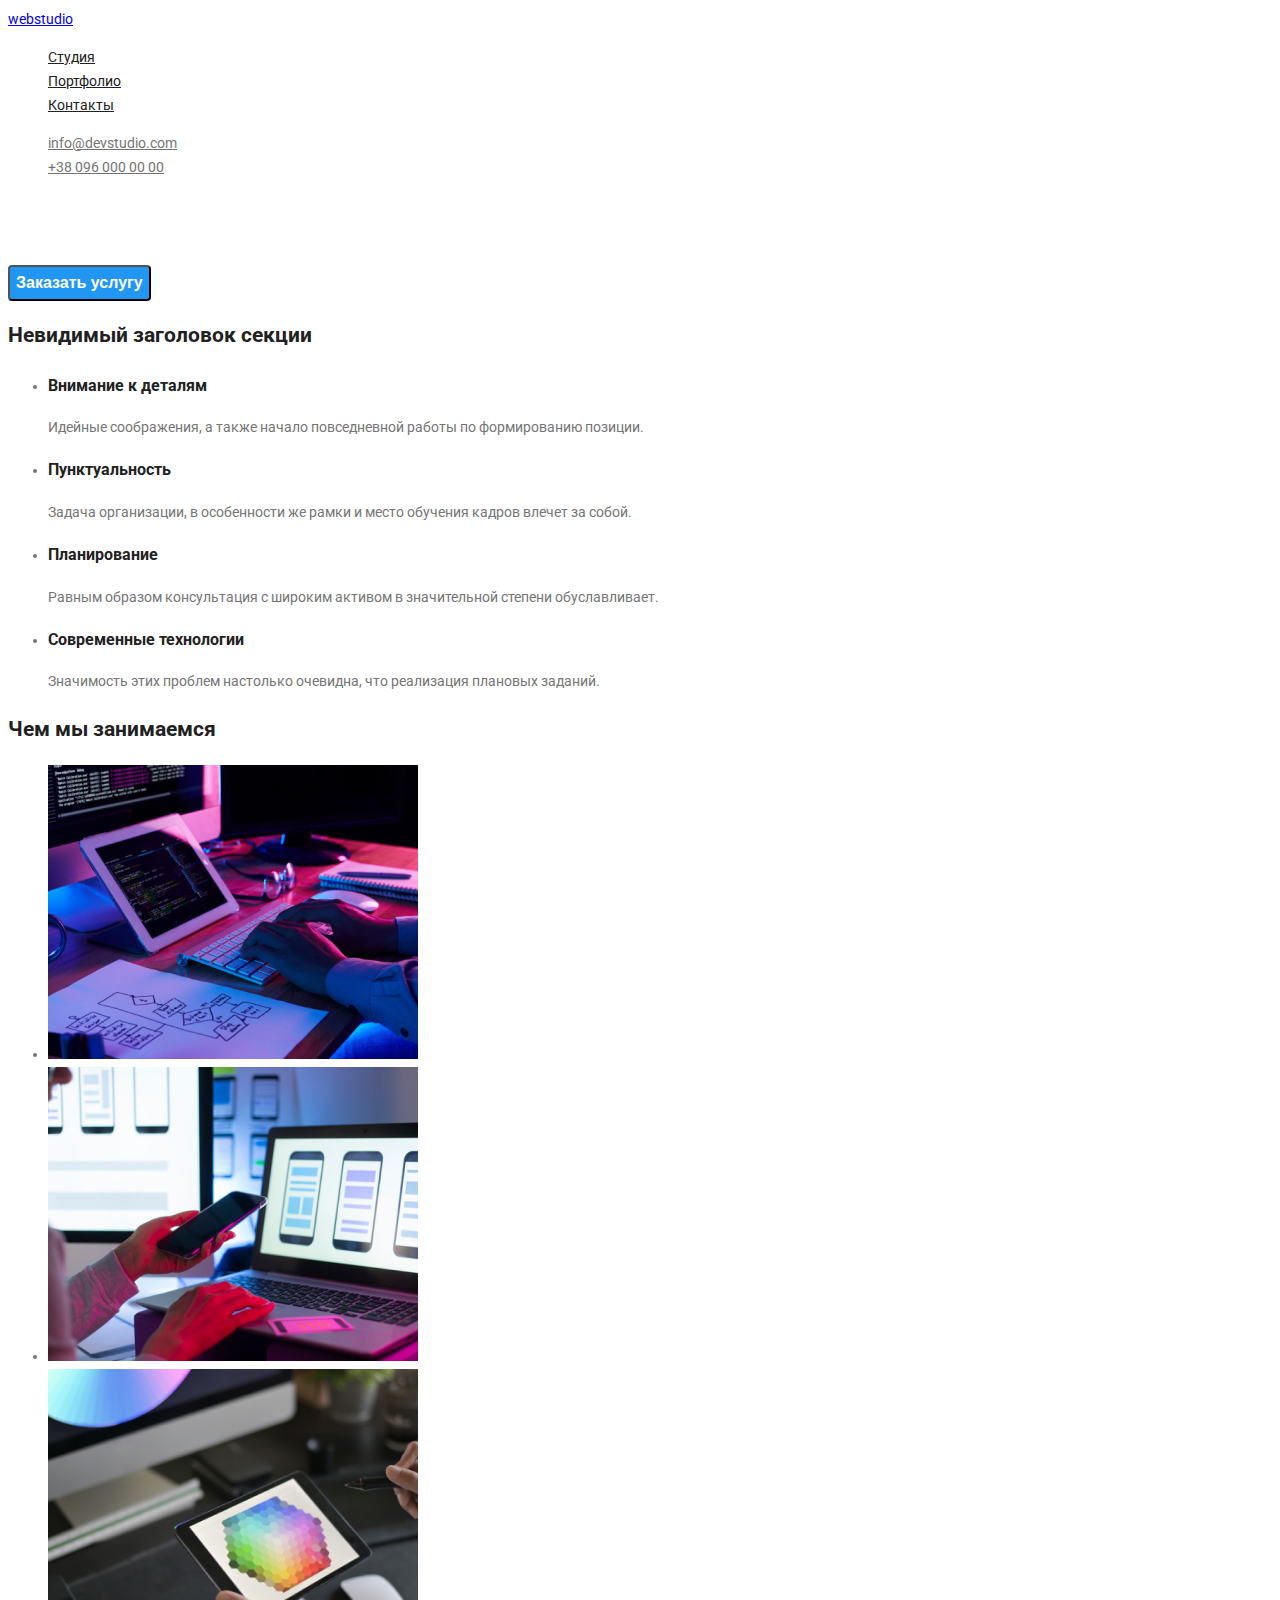
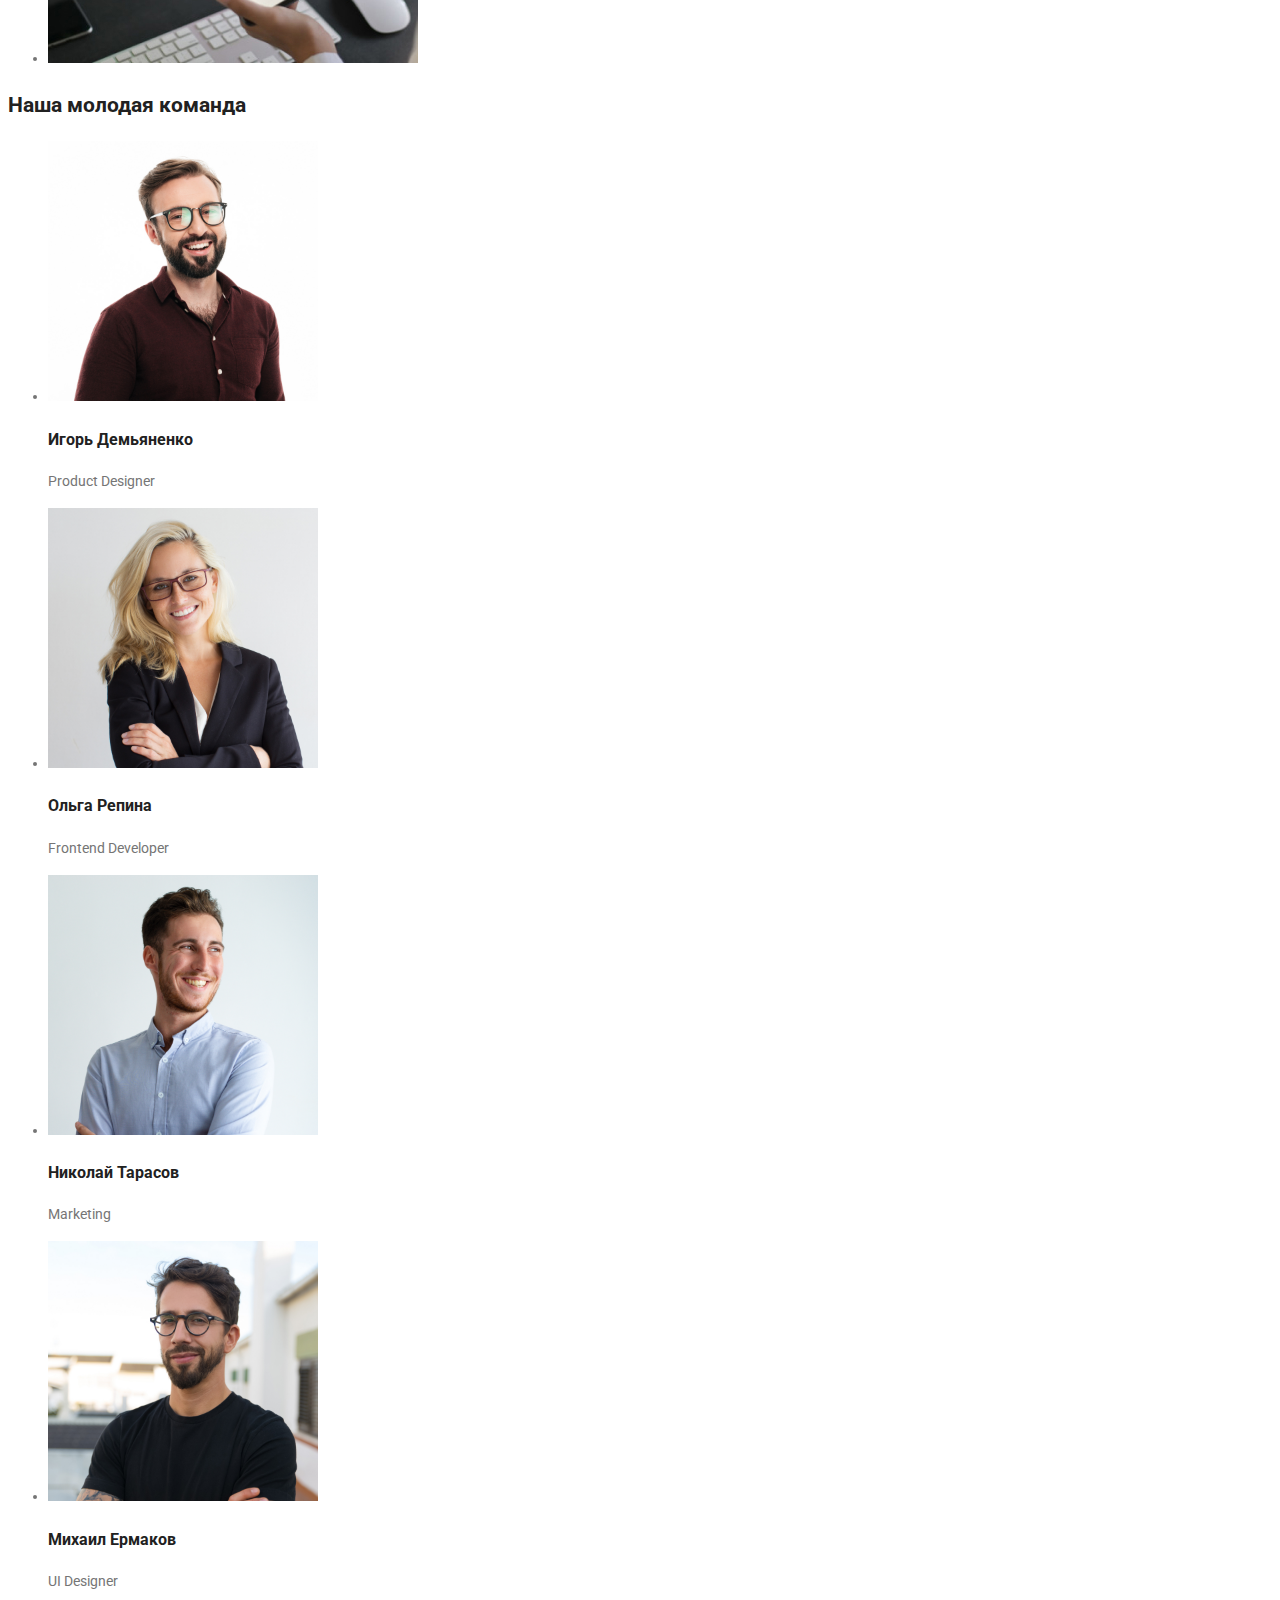
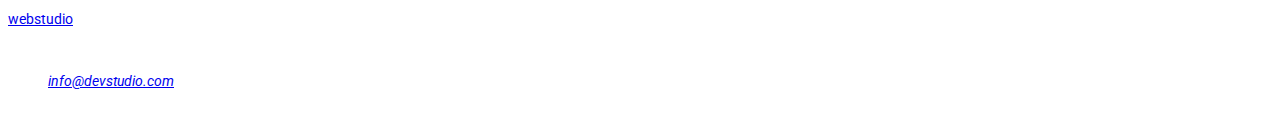
==== index.html @ 46a87d1d "0.8.7" ====
<!DOCTYPE html>
<html lang="ru">
  <head>
    <meta charset="UTF-8" />
    <meta http-equiv="X-UA-Compatible" content="IE=edge" />
    <meta name="viewport" content="width=device-width, initial-scale=1.0" />
    <link rel="preconnect" href="https://fonts.googleapis.com" />
    <link rel="preconnect" href="https://fonts.gstatic.com" crossorigin />
    <link
      href="https://fonts.googleapis.com/css2?family=Raleway:wght@700&family=Roboto:wght@400;500;700;900&display=swap"
      rel="stylesheet"
    />
    <link rel="stylesheet" href="./style.css" />
    <title>Студия</title>
  </head>
  <body>
    <header>
      <nav>
        <!--логотип фирмы-->
        <a href="./index.html">webstudio</a>
        <!--страницы в шапке-->
        <ul class="site-nav list">
          <li><a href="#">Студия</a></li>
          <li><a href="./portfolio.html">Портфолио</a></li>
          <li><a href="#">Контакты</a></li>
        </ul>
      </nav>
      <!--контакты в шапке-->
      <ul class="contacts list">
        <li><a href="mailto:info@devstudio.com">info@devstudio.com</a></li>
        <li><a href="tel:+380961111111">+38 096 000 00 00</a></li>
      </ul>
    </header>
    <main>
      <!--контейнер для основного содержимого-->

      <!--секция "герой"-->
      <section class="hero">
        <h1>Эффективные решения для вашего бизнеса</h1>
        <button type="button" class="hero-btn">Заказать услугу</button>
      </section>
      <!--секция особенности-->

      <section>
        <h2>Невидимый заголовок секции</h2>
        <ul>
          <li>
            <h3>Внимание к деталям</h3>
            <p>Идейные соображения, а также начало повседневной работы по формированию позиции.</p>
          </li>
          <li>
            <h3>Пунктуальность</h3>
            <p>
              Задача организации, в особенности же рамки и место обучения кадров влечет за собой.
            </p>
          </li>
          <li>
            <h3>Планирование</h3>
            <p>
              Равным образом консультация с широким активом в значительной степени обуславливает.
            </p>
          </li>
          <li>
            <h3>Современные технологии</h3>
            <p>Значимость этих проблем настолько очевидна, что реализация плановых заданий.</p>
          </li>
        </ul>
      </section>
      <!--секция чем занимаемся-->
      <section>
        <h2>Чем мы занимаемся</h2>
        <ul>
          <li>
            <img src="images/what_are_we_doing_1.jpg" alt="Чем мы тут занимаемся" width="370" />
          </li>
          <li>
            <img src="images/what_are_we_doing_2.jpg" alt="Чем мы тут занимаемся" width="370" />
          </li>
          <li>
            <img src="images/what_are_we_doing_3.jpg" alt="Чем мы тут занимаемся" width="370" />
          </li>
        </ul>
      </section>
      <!--секция наша команда-->
      <section>
        <h2>Наша молодая команда</h2>
        <ul>
          <li>
            <img src="images/team_member_1.jpg" alt="team_member_1" width="270" />
            <h3>Игорь Демьяненко</h3>
            <p>Product Designer</p>
          </li>
          <li>
            <img src="images/team_member_2.jpg" alt="team_member_2" width="270" />
            <h3>Ольга Репина</h3>
            <p>Frontend Developer</p>
          </li>
          <li>
            <img src="images/team_member_3.jpg" alt="team_member_3" width="270" />
            <h3>Николай Тарасов</h3>
            <p>Marketing</p>
          </li>
          <li>
            <img src="images/team_member_4.jpg" alt="team_member_4" width="270" />
            <h3>Михаил Ермаков</h3>
            <p>UI Designer</p>
          </li>
        </ul>
      </section>
    </main>
    <footer>
      <a href="#">webstudio</a>
      <address>
        <ul class="list">
          <li class="footer-adress">г. Киев, пр-т Леси Украинки, 26</li>
          <li><a href="mailto:info@devstudio.com">info@devstudio.com</a></li>
          <li><a href="tel:+380960000000" class="footer-link">+38 096 000 00 00</a></li>
        </ul>
      </address>
    </footer>
  </body>
</html>
---- style.css ----
/* Палитра
#2196F3 синий в лого
#000000 черный в лого
#2F303A чёрный в герое
#FFFFFF белый фон основной
#FFFFFF99 белый прозрачность 60%
#212121 цвет заголовков черный
#757575 серый основной цвет текста
#F5F4FA серый на кнопках
#E5E5E5 фон

*/
/* CSS rules to specify families

font-family: 'Raleway', sans-serif;
font-family: 'Roboto', sans-serif;

 */
/* CSS переменные */
:root {
  --background-primary: #ffffff;
  --background-white-80: #ffffff99;
  --background-secondary: #e5e5e5;
  --background-hero: 2f303a;
  --accent: #2196f3;
  --primary-text-color: #757575;
  --secondary-text-color: #212121;
  --logo: #000000;
  --button-color: #f5f4fa;
}
body {
  background-color: var(--background-primary);
  color: var(--primary-text-color);
  font-family: 'Roboto', sans-serif;
  font-size: 14px;
  font-weight: 400;
  line-height: 1.71;
  letter-spacing: 3%;
}

/* "утилита" для сброса маркеров со списков */
.list {
  list-style: none;
}
/* Заголовки */
h1,
h2,
h3,
h4,
h5 {
  color: var(--secondary-text-color);
}
/* панель навигации */
.site-nav a {
  color: var(--secondary-text-color);
  font-style: Medium;
  font-size: 14px;
  line-height: 1.14;
}
.site-nav a:hover,
.site-nav a:focus,
.contacts a:hover,
.contacts a:focus {
  color: var(--accent);
}

/* контакты */
.contacts {
  letter-spacing: 2%;
}
.contacts a {
  color: var(--primary-text-color);
}

/* Секция герой */
.hero {
}

.hero h1 {
  background-color: var(--background-hero);
  color: var(--background-primary);
}
.hero-btn {
  background-color: var(--accent);
  color: var(--background-primary);
  font-size: 16px;
  line-height: 1.875;
  font-weight: 700;
  letter-spacing: 6%;
  width: 200;
  height: 50;
  border-radius: 4px;
}
/* кнопки-фильтры в портфолио */
.portfolio-btn {
  width: 130px;
  height: 38px;
  border-radius: 4px;
  background-color: var(--button-color);
  color: var(--secondary-text-color);
  font-weight: 500;
  font-size: 16px;
  line-height: 2.25;
}
.portfolio-btn:hover,
.portfolio-btn:focus {
  background-color: var(--accent);
  color: var(--background-primary);
}
/* адрес футере */
.footer-adress {
  color: var(--background-primary);
}
.footer-link {
  color: var(--background-white-80);
}
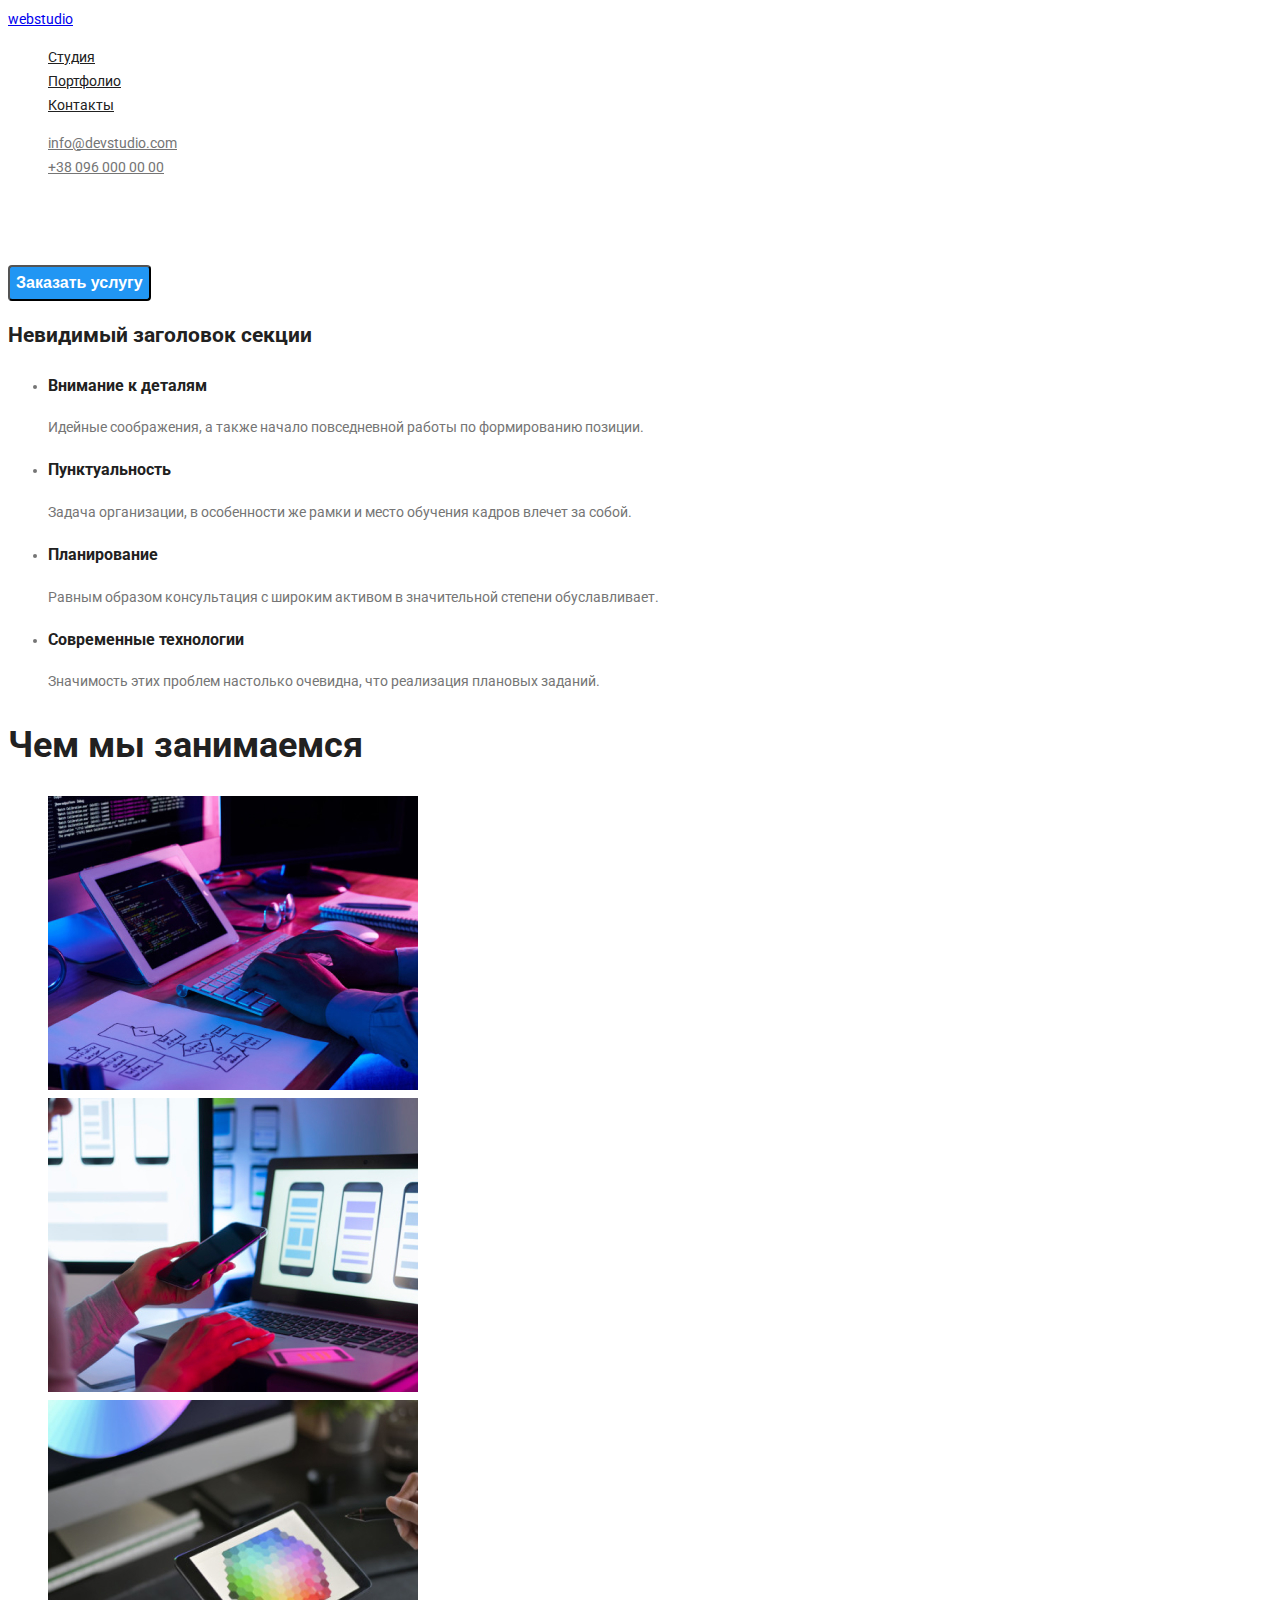
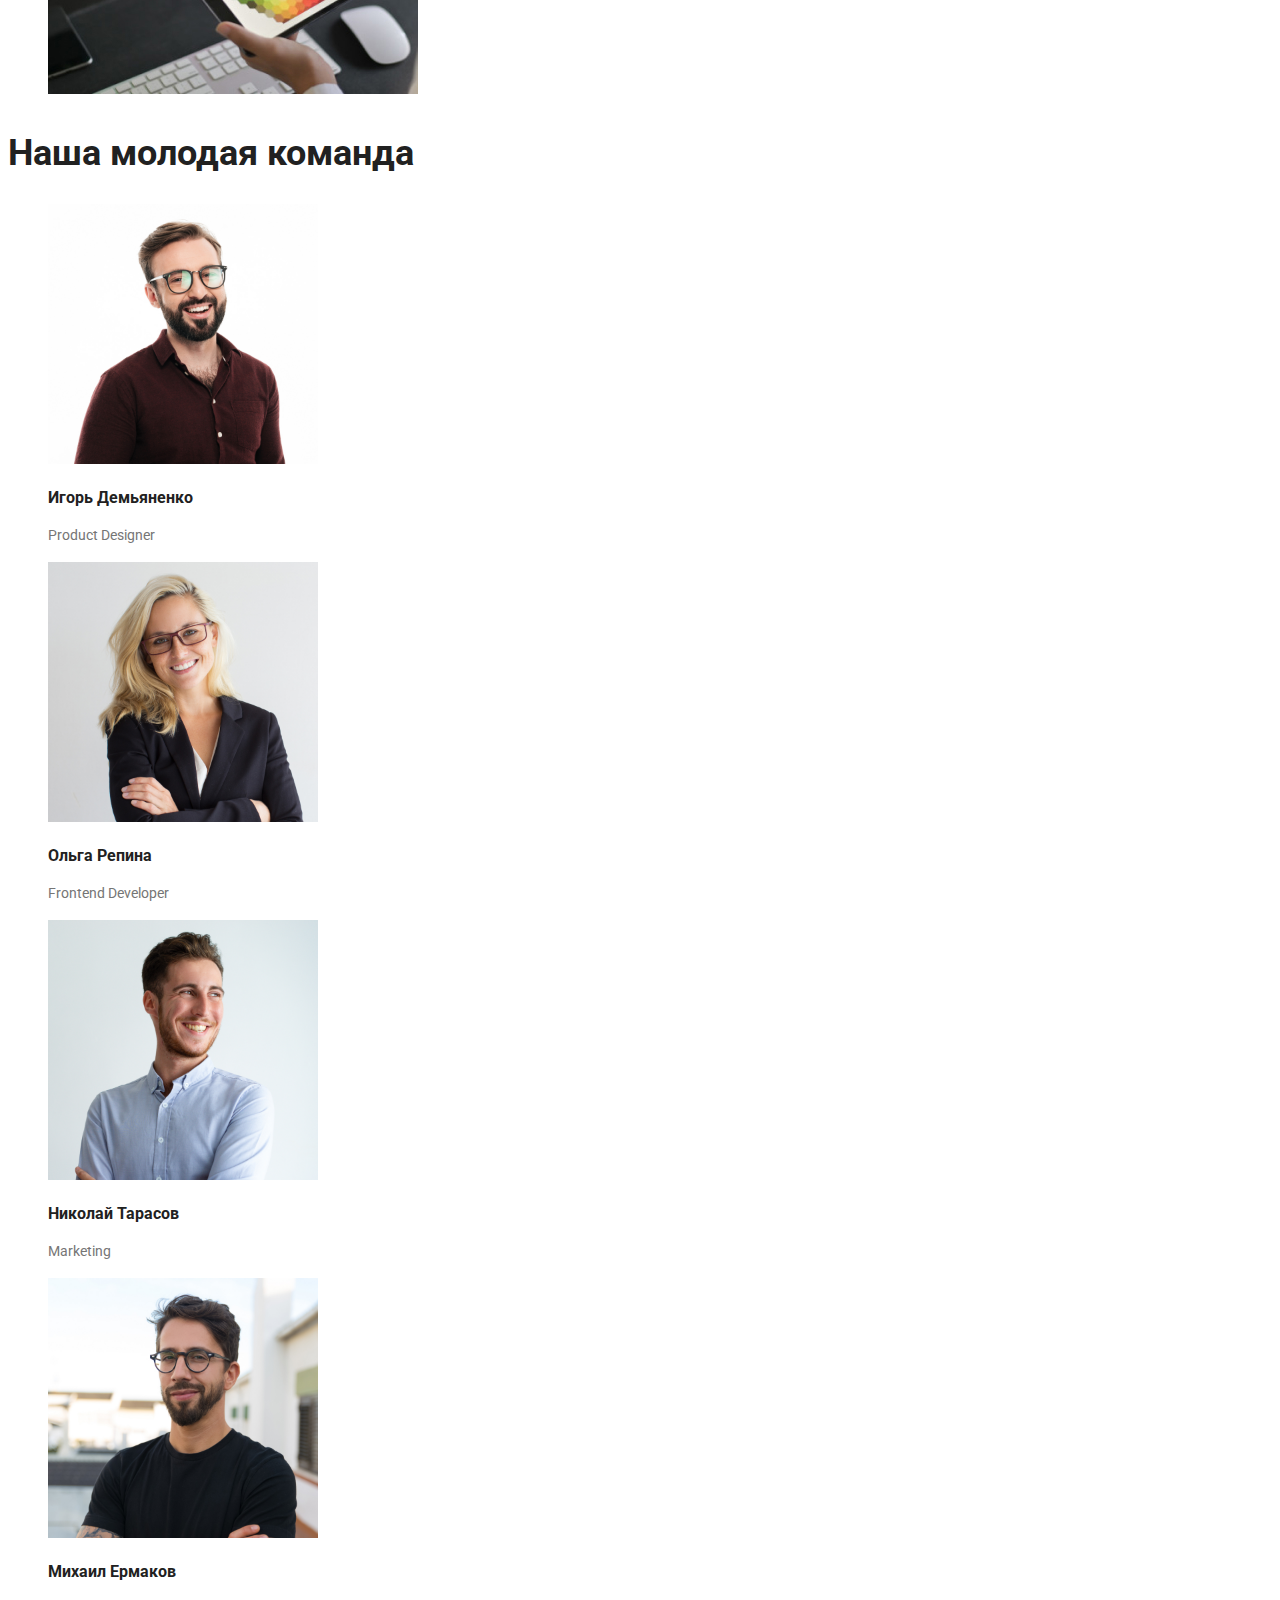
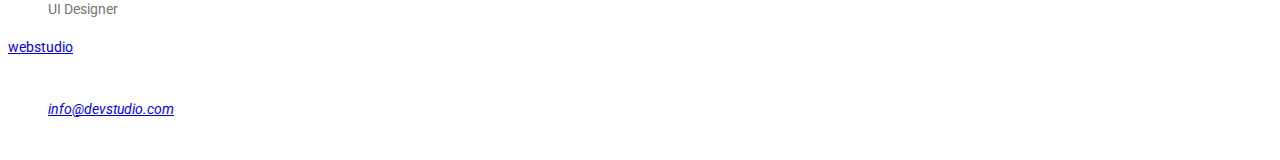
==== commit 0feae86a: "0.8.8" ====
--- a/index.html
+++ b/index.html
@@ -68,8 +68,8 @@
       </section>
       <!--секция чем занимаемся-->
       <section>
-        <h2>Чем мы занимаемся</h2>
-        <ul>
+        <h2 class="section-title">Чем мы занимаемся</h2>
+        <ul class="list">
           <li>
             <img src="images/what_are_we_doing_1.jpg" alt="Чем мы тут занимаемся" width="370" />
           </li>
@@ -83,26 +83,26 @@
       </section>
       <!--секция наша команда-->
       <section>
-        <h2>Наша молодая команда</h2>
-        <ul>
+        <h2 class="section-title">Наша молодая команда</h2>
+        <ul class="list">
           <li>
             <img src="images/team_member_1.jpg" alt="team_member_1" width="270" />
-            <h3>Игорь Демьяненко</h3>
+            <h3 class="team-item-title">Игорь Демьяненко</h3>
             <p>Product Designer</p>
           </li>
           <li>
             <img src="images/team_member_2.jpg" alt="team_member_2" width="270" />
-            <h3>Ольга Репина</h3>
+            <h3 class="team-item-title">Ольга Репина</h3>
             <p>Frontend Developer</p>
           </li>
           <li>
             <img src="images/team_member_3.jpg" alt="team_member_3" width="270" />
-            <h3>Николай Тарасов</h3>
+            <h3 class="team-item-title">Николай Тарасов</h3>
             <p>Marketing</p>
           </li>
           <li>
             <img src="images/team_member_4.jpg" alt="team_member_4" width="270" />
-            <h3>Михаил Ермаков</h3>
+            <h3 class="team-item-title">Михаил Ермаков</h3>
             <p>UI Designer</p>
           </li>
         </ul>
--- a/style.css
+++ b/style.css
@@ -74,6 +74,7 @@
 
 /* Секция герой */
 .hero {
+  font-style: bold;
 }
 
 .hero h1 {
@@ -90,6 +91,16 @@
   width: 200;
   height: 50;
   border-radius: 4px;
+}
+/* Заголовки секций */
+.section-title {
+  color: var(--secondary-text-color);
+  font-size: 36px;
+  line-height: 1.17;
+}
+.team-item-title {
+  font-size: 16;
+  line-height: 1.1875;
 }
 /* кнопки-фильтры в портфолио */
 .portfolio-btn {
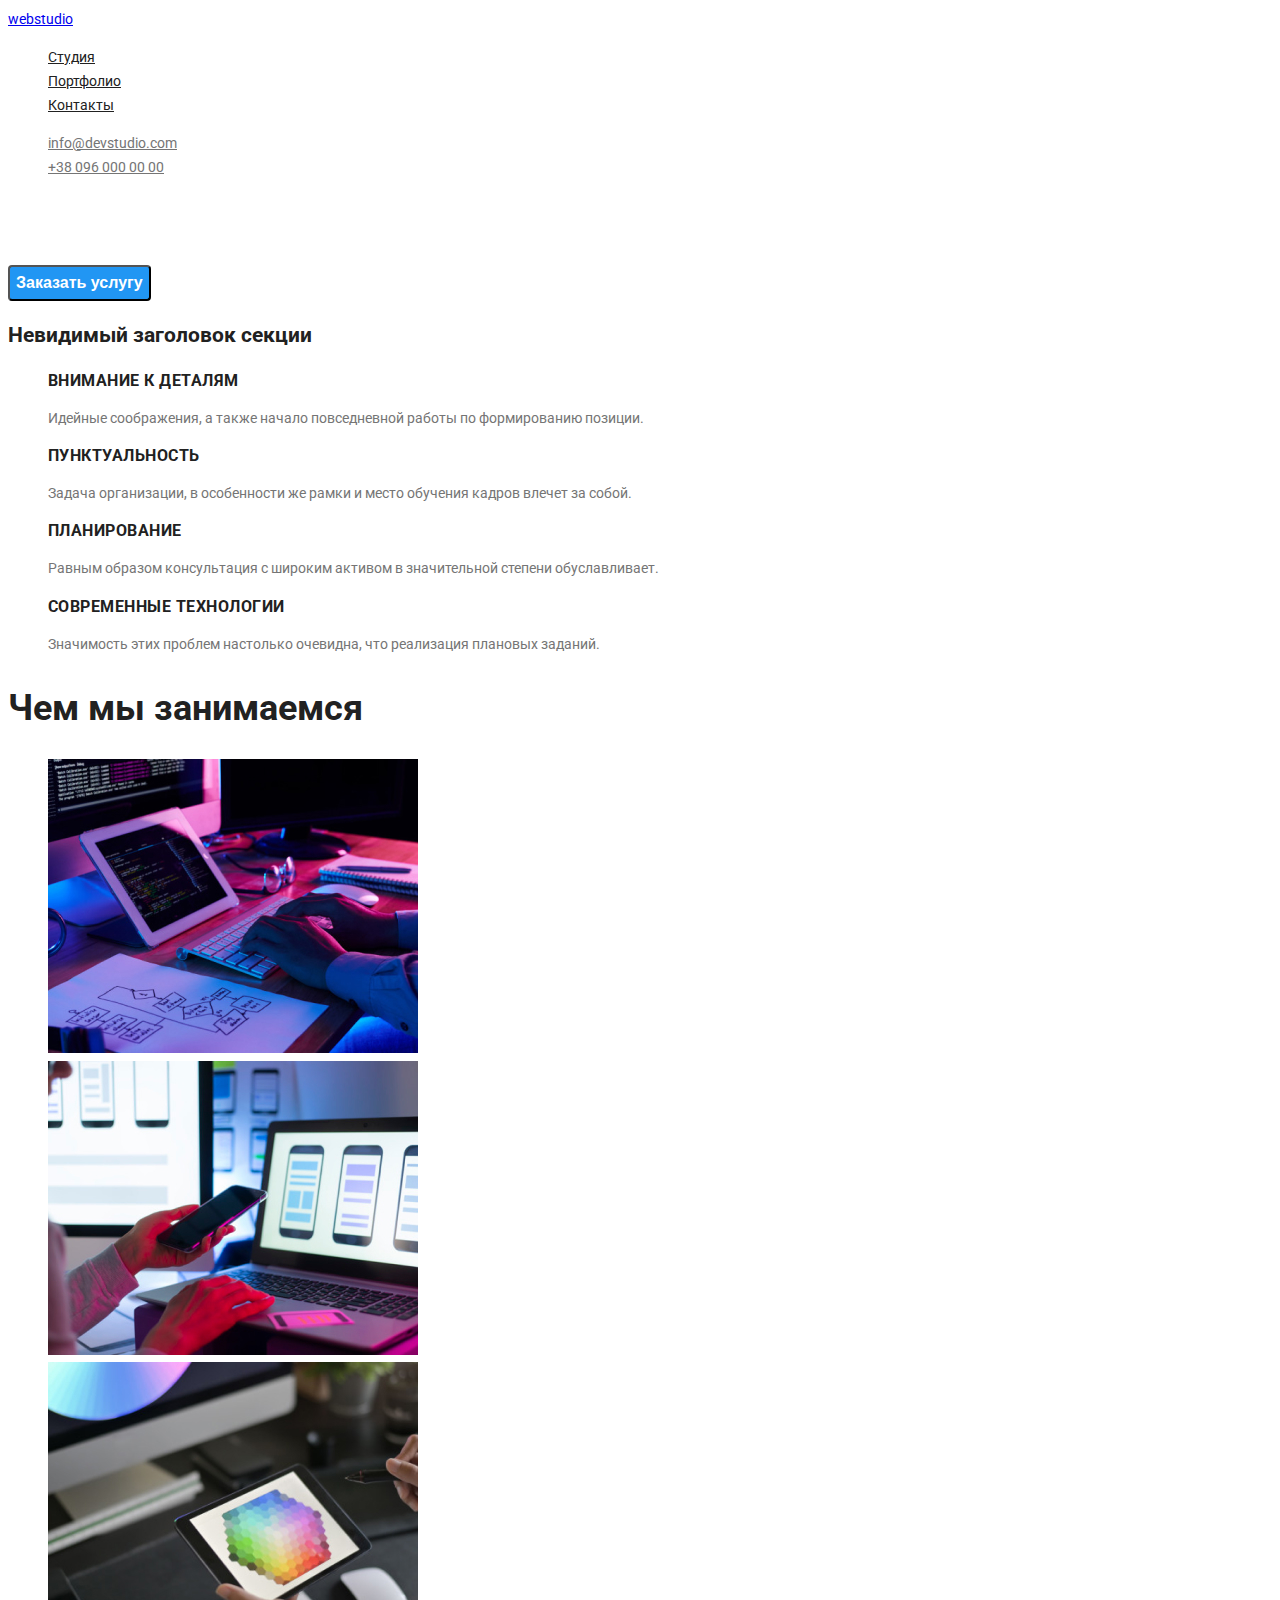
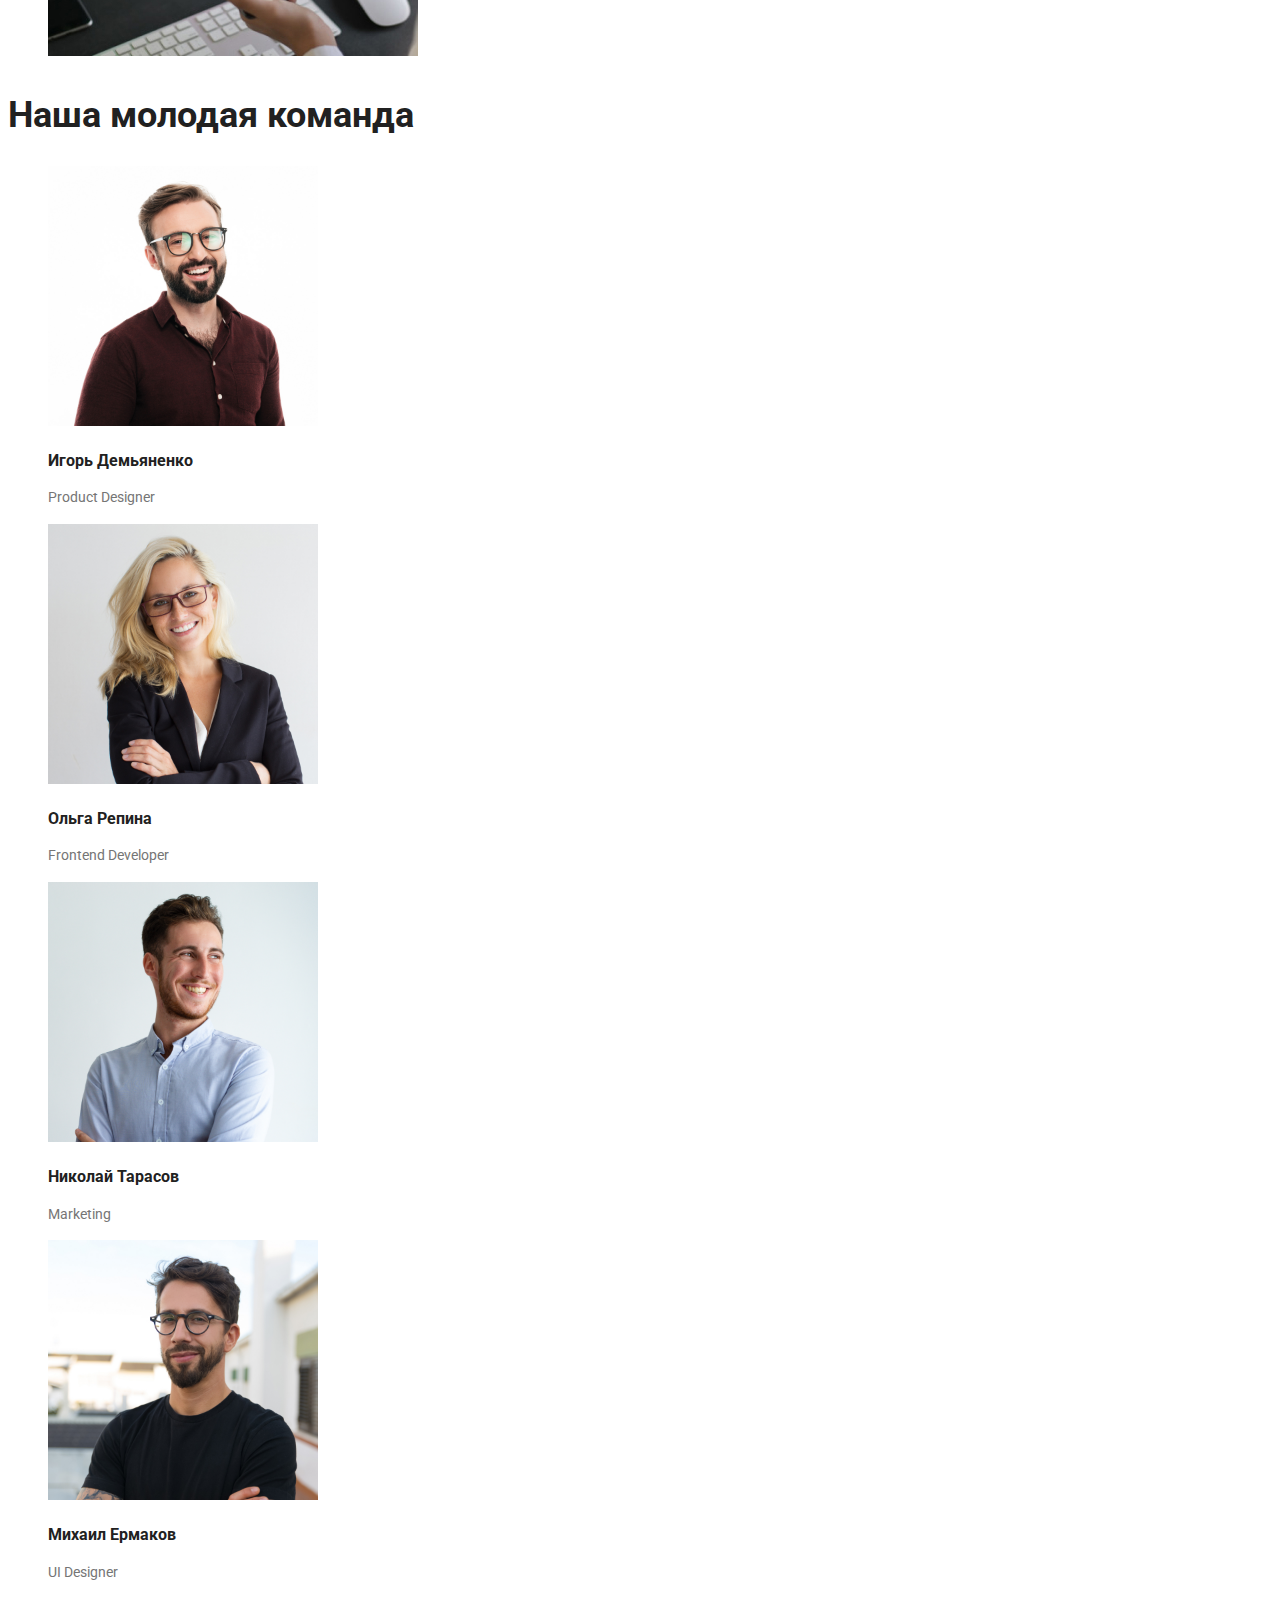
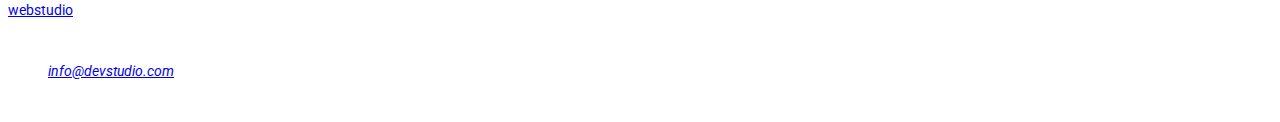
==== commit 0ee77b70: "секция feachers" ====
--- a/index.html
+++ b/index.html
@@ -41,9 +41,9 @@
       </section>
       <!--секция особенности-->
 
-      <section>
+      <section class="feachers">
         <h2>Невидимый заголовок секции</h2>
-        <ul>
+        <ul class="list">
           <li>
             <h3>Внимание к деталям</h3>
             <p>Идейные соображения, а также начало повседневной работы по формированию позиции.</p>
--- a/style.css
+++ b/style.css
@@ -102,6 +102,12 @@
   font-size: 16;
   line-height: 1.1875;
 }
+/* Особенности */
+.feachers h3 {
+  line-height: 1.14;
+  letter-spacing: 0.03em;
+  text-transform: uppercase;
+}
 /* кнопки-фильтры в портфолио */
 .portfolio-btn {
   width: 130px;
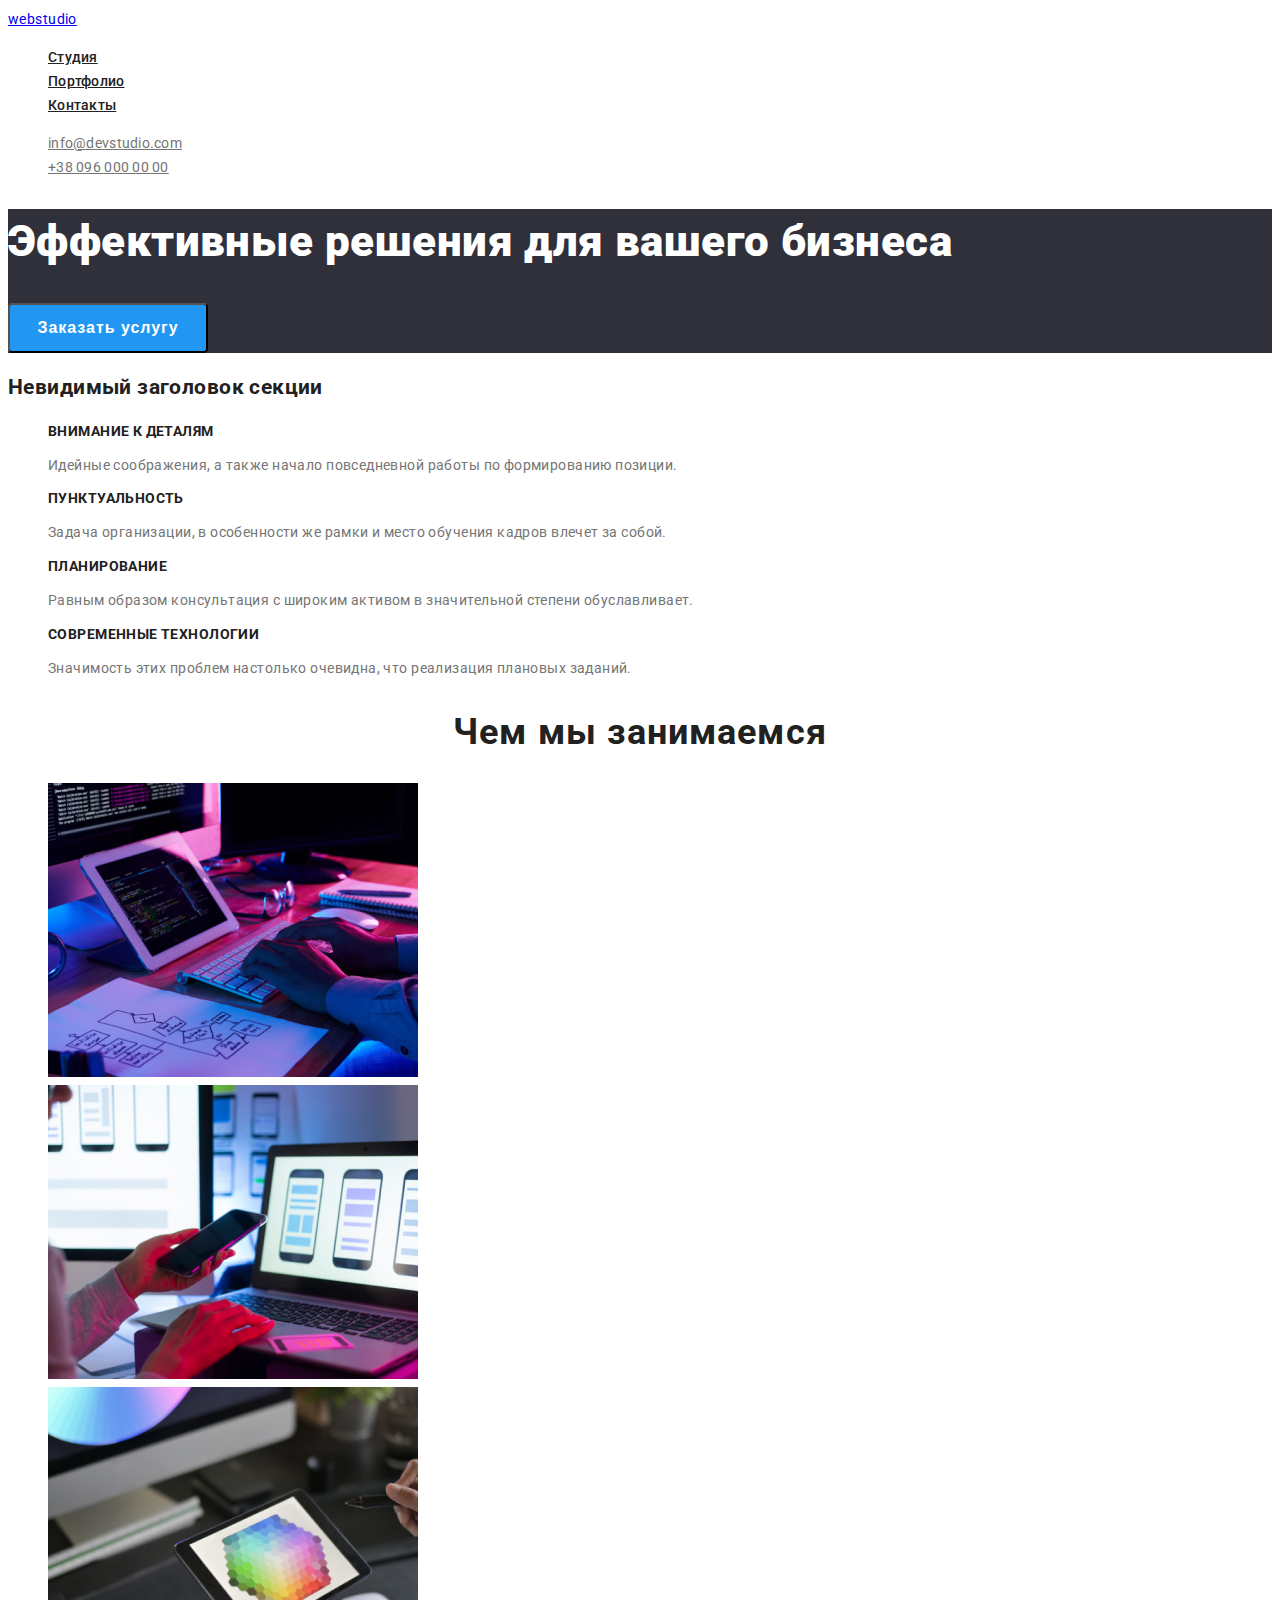
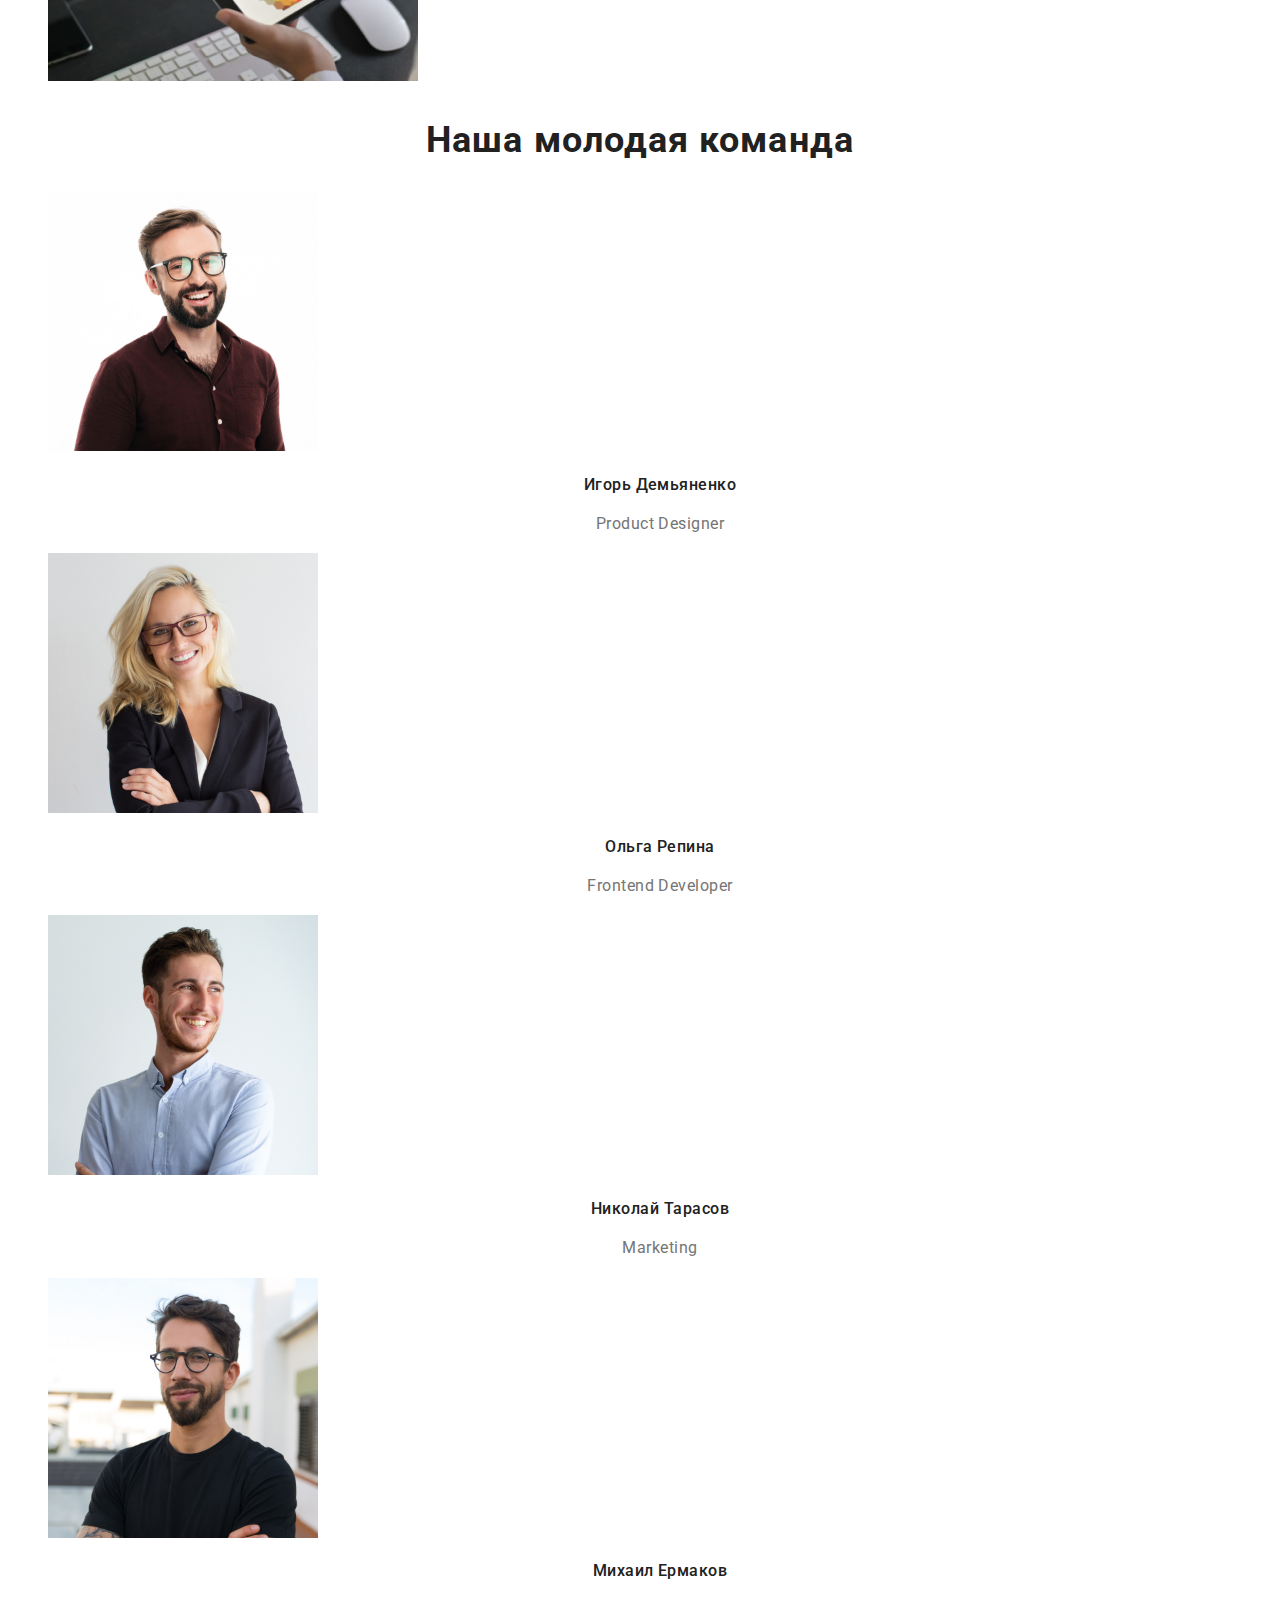
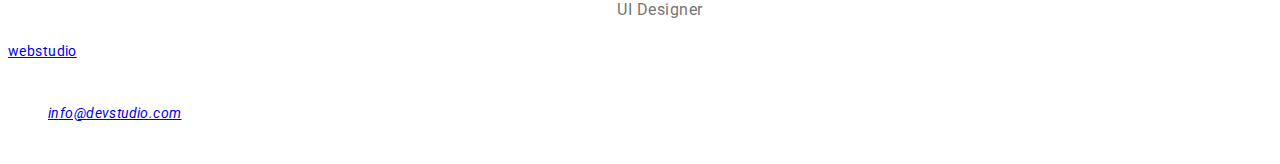
==== commit db68ffeb: "0.8.9" ====
--- a/index.html
+++ b/index.html
@@ -67,8 +67,8 @@
         </ul>
       </section>
       <!--секция чем занимаемся-->
-      <section>
-        <h2 class="section-title">Чем мы занимаемся</h2>
+      <section class="what-are-we-doing">
+        <h2>Чем мы занимаемся</h2>
         <ul class="list">
           <li>
             <img src="images/what_are_we_doing_1.jpg" alt="Чем мы тут занимаемся" width="370" />
@@ -82,8 +82,8 @@
         </ul>
       </section>
       <!--секция наша команда-->
-      <section>
-        <h2 class="section-title">Наша молодая команда</h2>
+      <section class="team">
+        <h2>Наша молодая команда</h2>
         <ul class="list">
           <li>
             <img src="images/team_member_1.jpg" alt="team_member_1" width="270" />
--- a/style.css
+++ b/style.css
@@ -21,7 +21,7 @@
   --background-primary: #ffffff;
   --background-white-80: #ffffff99;
   --background-secondary: #e5e5e5;
-  --background-hero: 2f303a;
+  --background-hero: #2f303a;
   --accent: #2196f3;
   --primary-text-color: #757575;
   --secondary-text-color: #212121;
@@ -35,7 +35,7 @@
   font-size: 14px;
   font-weight: 400;
   line-height: 1.71;
-  letter-spacing: 3%;
+  letter-spacing: 0.03em;
 }
 
 /* "утилита" для сброса маркеров со списков */
@@ -53,9 +53,10 @@
 /* панель навигации */
 .site-nav a {
   color: var(--secondary-text-color);
-  font-style: Medium;
   font-size: 14px;
   line-height: 1.14;
+  font-weight: 500;
+  letter-spacing: 0.02em;
 }
 .site-nav a:hover,
 .site-nav a:focus,
@@ -66,20 +67,23 @@
 
 /* контакты */
 .contacts {
-  letter-spacing: 2%;
 }
 .contacts a {
   color: var(--primary-text-color);
+  line-height: 1.14;
+  letter-spacing: 0.02em;
 }
 
 /* Секция герой */
 .hero {
-  font-style: bold;
+  background-color: var(--background-hero);
 }
 
 .hero h1 {
-  background-color: var(--background-hero);
   color: var(--background-primary);
+  font-weight: 900;
+  font-size: 44px;
+  line-height: 1.46;
 }
 .hero-btn {
   background-color: var(--accent);
@@ -87,27 +91,42 @@
   font-size: 16px;
   line-height: 1.875;
   font-weight: 700;
-  letter-spacing: 6%;
-  width: 200;
-  height: 50;
+  letter-spacing: 0.06em;
+  min-width: 200px;
+  min-height: 50px;
   border-radius: 4px;
 }
+/* секция feachers */
+.feachers h3 {
+  font-size: 14px;
+  line-height: 1.14;
+  font-weight: bold;
+  letter-spacing: 0.03em;
+  text-transform: uppercase;
+}
 /* Заголовки секций */
-.section-title {
+.team h2,
+.what-are-we-doing h2 {
   color: var(--secondary-text-color);
   font-size: 36px;
   line-height: 1.17;
+  font-weight: bold;
+  letter-spacing: 0.03em;
+  text-align: center;
 }
 .team-item-title {
-  font-size: 16;
+  font-size: 16px;
   line-height: 1.1875;
+  font-weight: 500;
+  letter-spacing: 0.03em;
+  text-align: center;
 }
-/* Особенности */
-.feachers h3 {
-  line-height: 1.14;
+.team p {
+  font-size: 16px;
   letter-spacing: 0.03em;
-  text-transform: uppercase;
+  text-align: center;
 }
+
 /* кнопки-фильтры в портфолио */
 .portfolio-btn {
   width: 130px;
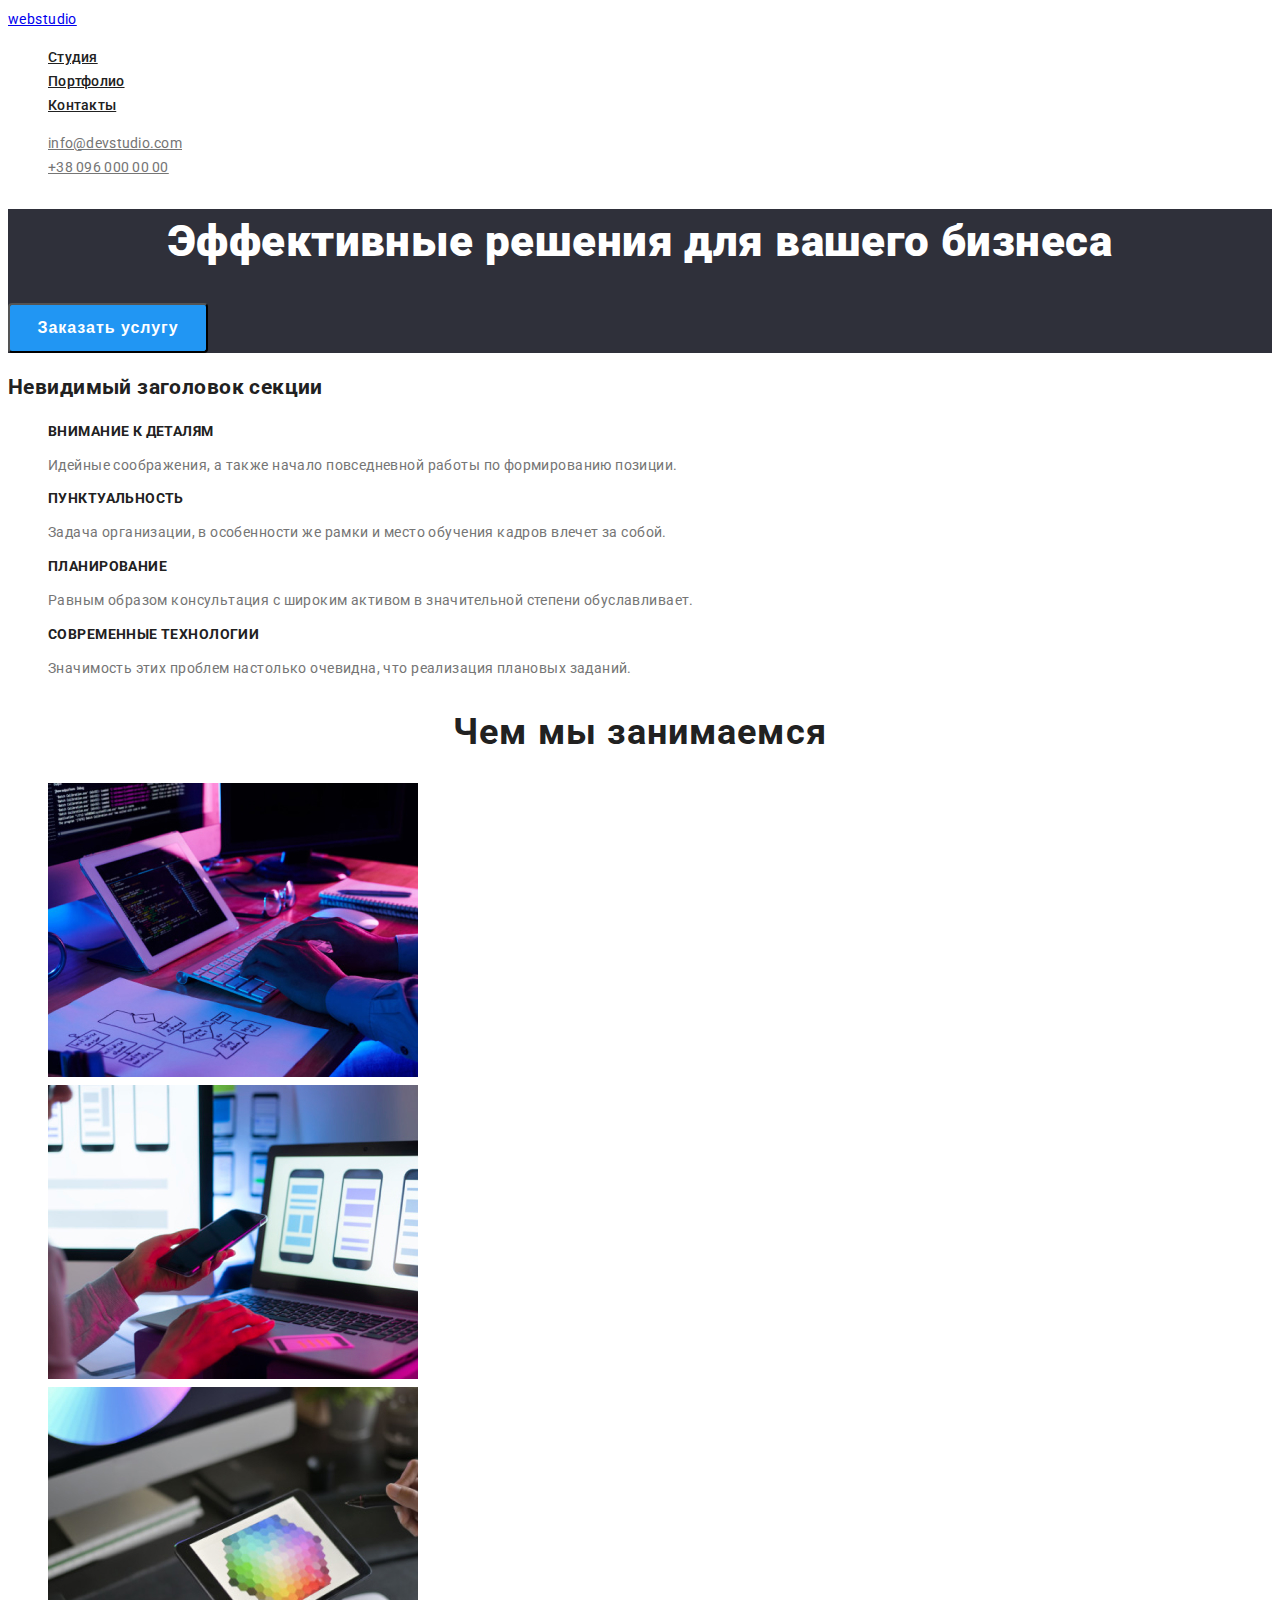
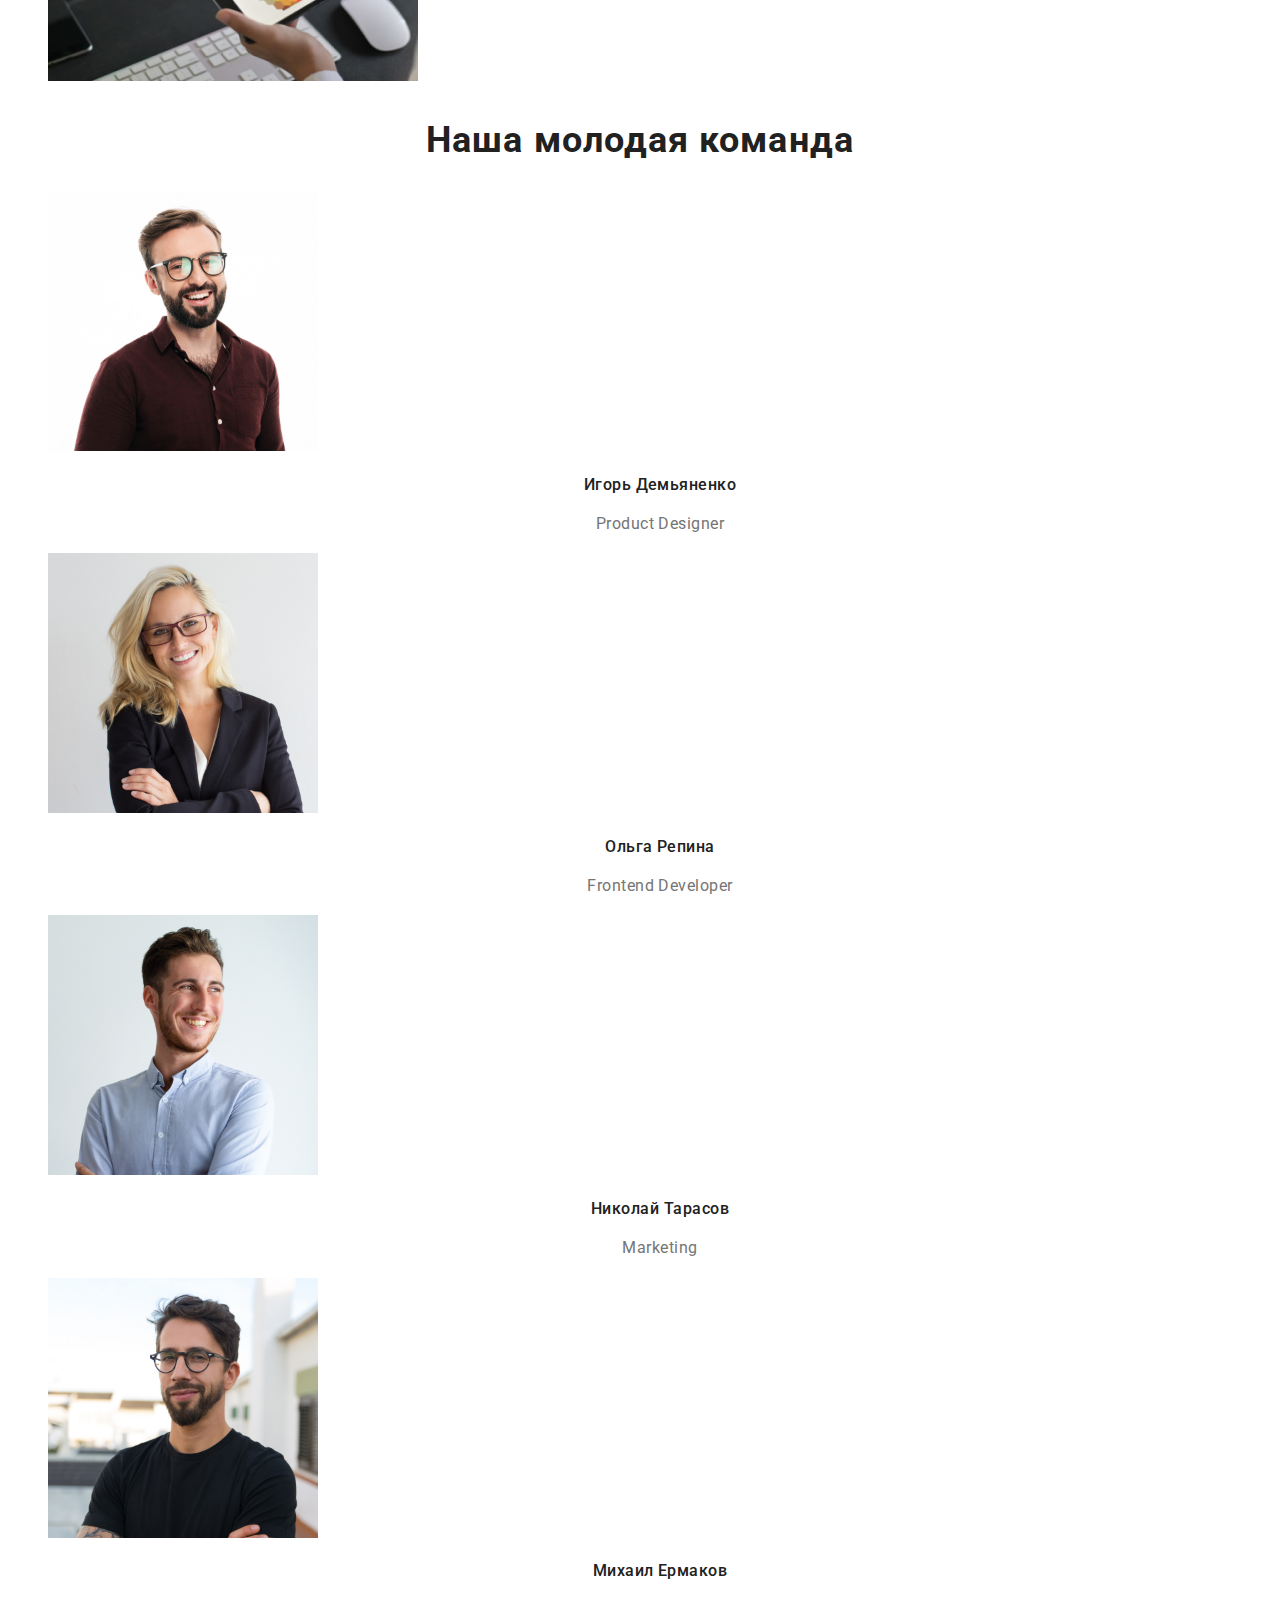
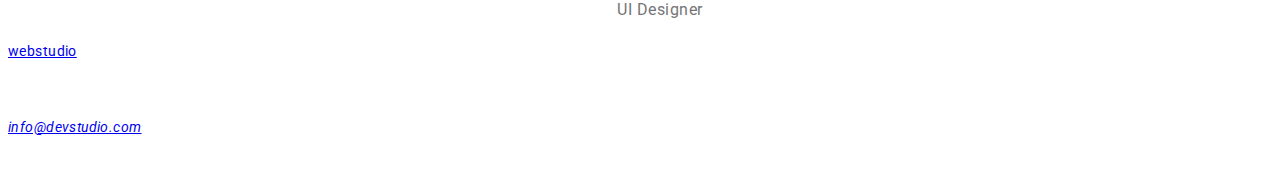
==== commit 1776c2ab: "0.8.10" ====
--- a/index.html
+++ b/index.html
@@ -111,11 +111,11 @@
     <footer>
       <a href="#">webstudio</a>
       <address>
-        <ul class="list">
-          <li class="footer-adress">г. Киев, пр-т Леси Украинки, 26</li>
-          <li><a href="mailto:info@devstudio.com">info@devstudio.com</a></li>
-          <li><a href="tel:+380960000000" class="footer-link">+38 096 000 00 00</a></li>
-        </ul>
+          <p class="footer-adress">г. Киев, пр-т Леси Украинки, 26</p>
+          <ul class="list"></ul>
+            <li><a href="mailto:info@devstudio.com">info@devstudio.com</a></li>
+            <li><a href="tel:+380960000000" class="footer-link">+38 096 000 00 00</a></li>
+          </ul>
       </address>
     </footer>
   </body>
--- a/style.css
+++ b/style.css
@@ -66,8 +66,8 @@
 }
 
 /* контакты */
-.contacts {
-}
+/* .contacts {
+} */
 .contacts a {
   color: var(--primary-text-color);
   line-height: 1.14;
@@ -84,6 +84,7 @@
   font-weight: 900;
   font-size: 44px;
   line-height: 1.46;
+  text-align: center;
 }
 .hero-btn {
   background-color: var(--accent);
@@ -107,7 +108,6 @@
 /* Заголовки секций */
 .team h2,
 .what-are-we-doing h2 {
-  color: var(--secondary-text-color);
   font-size: 36px;
   line-height: 1.17;
   font-weight: bold;
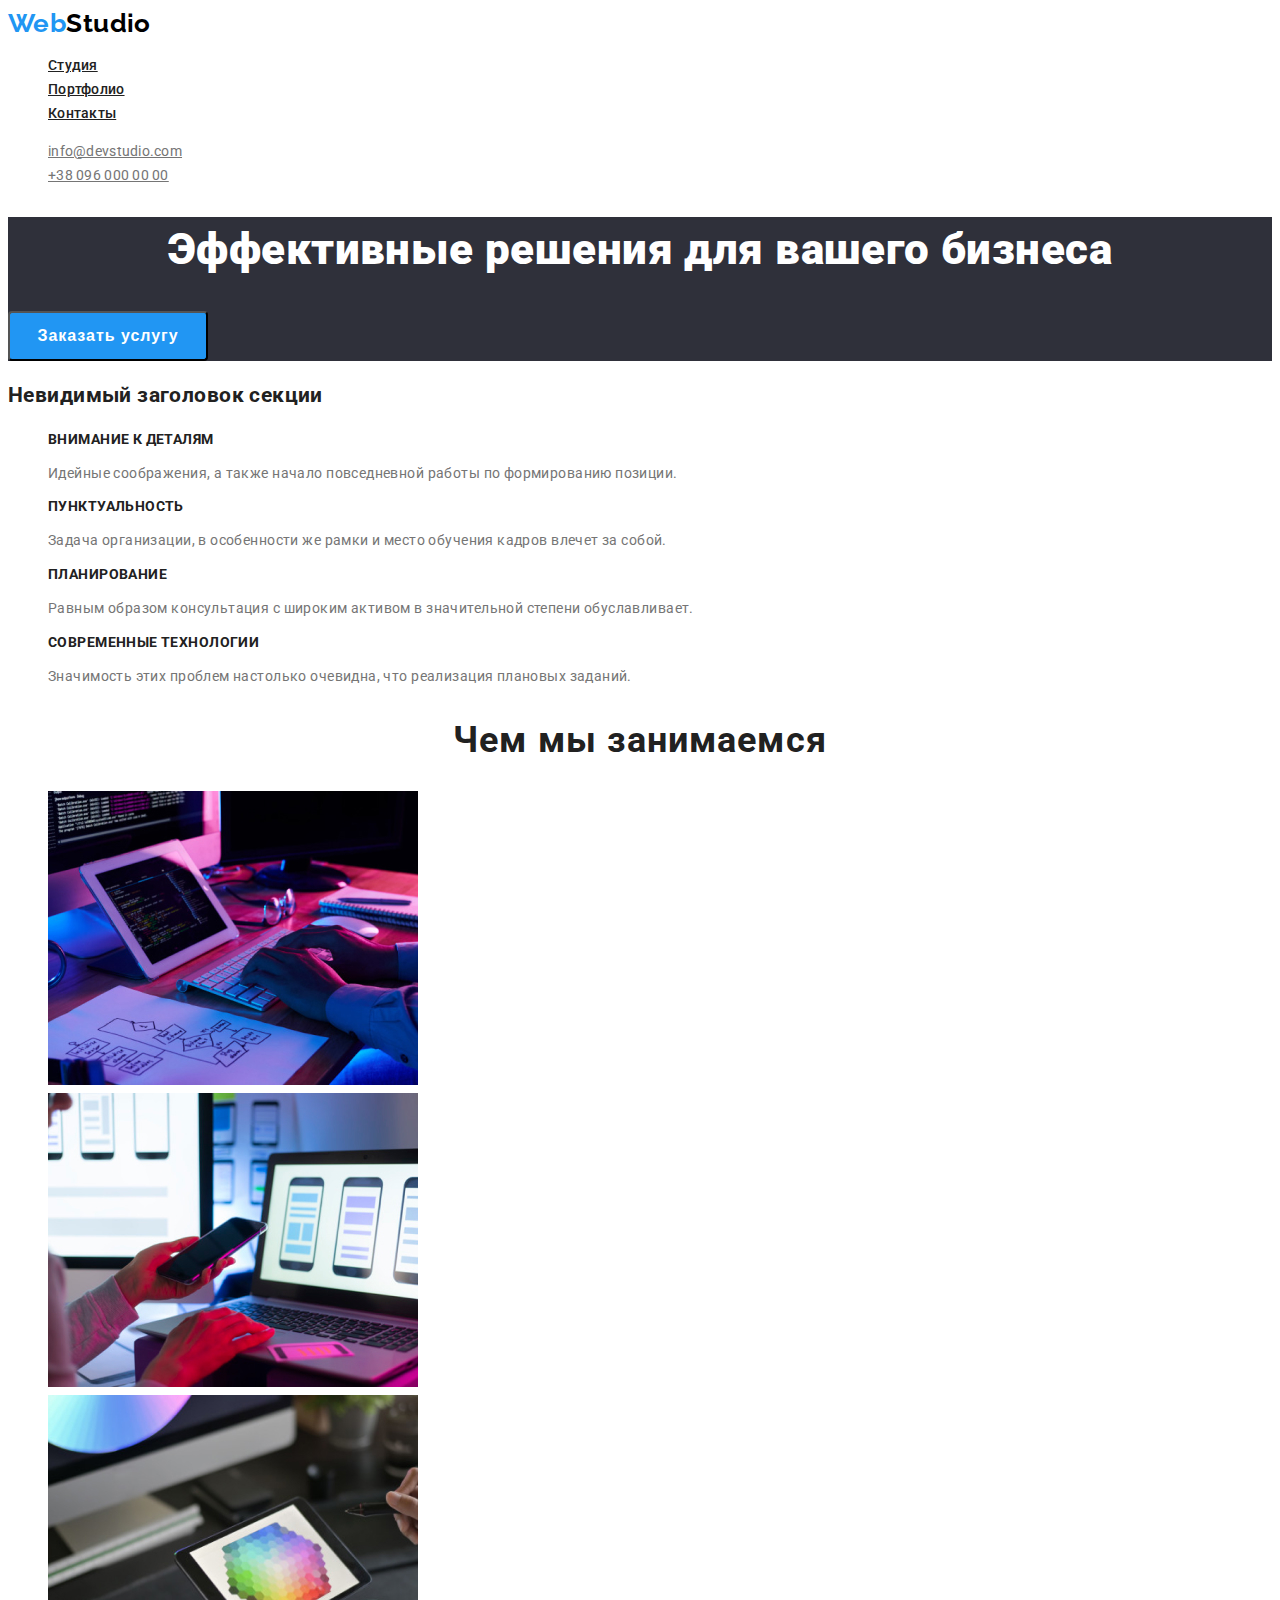
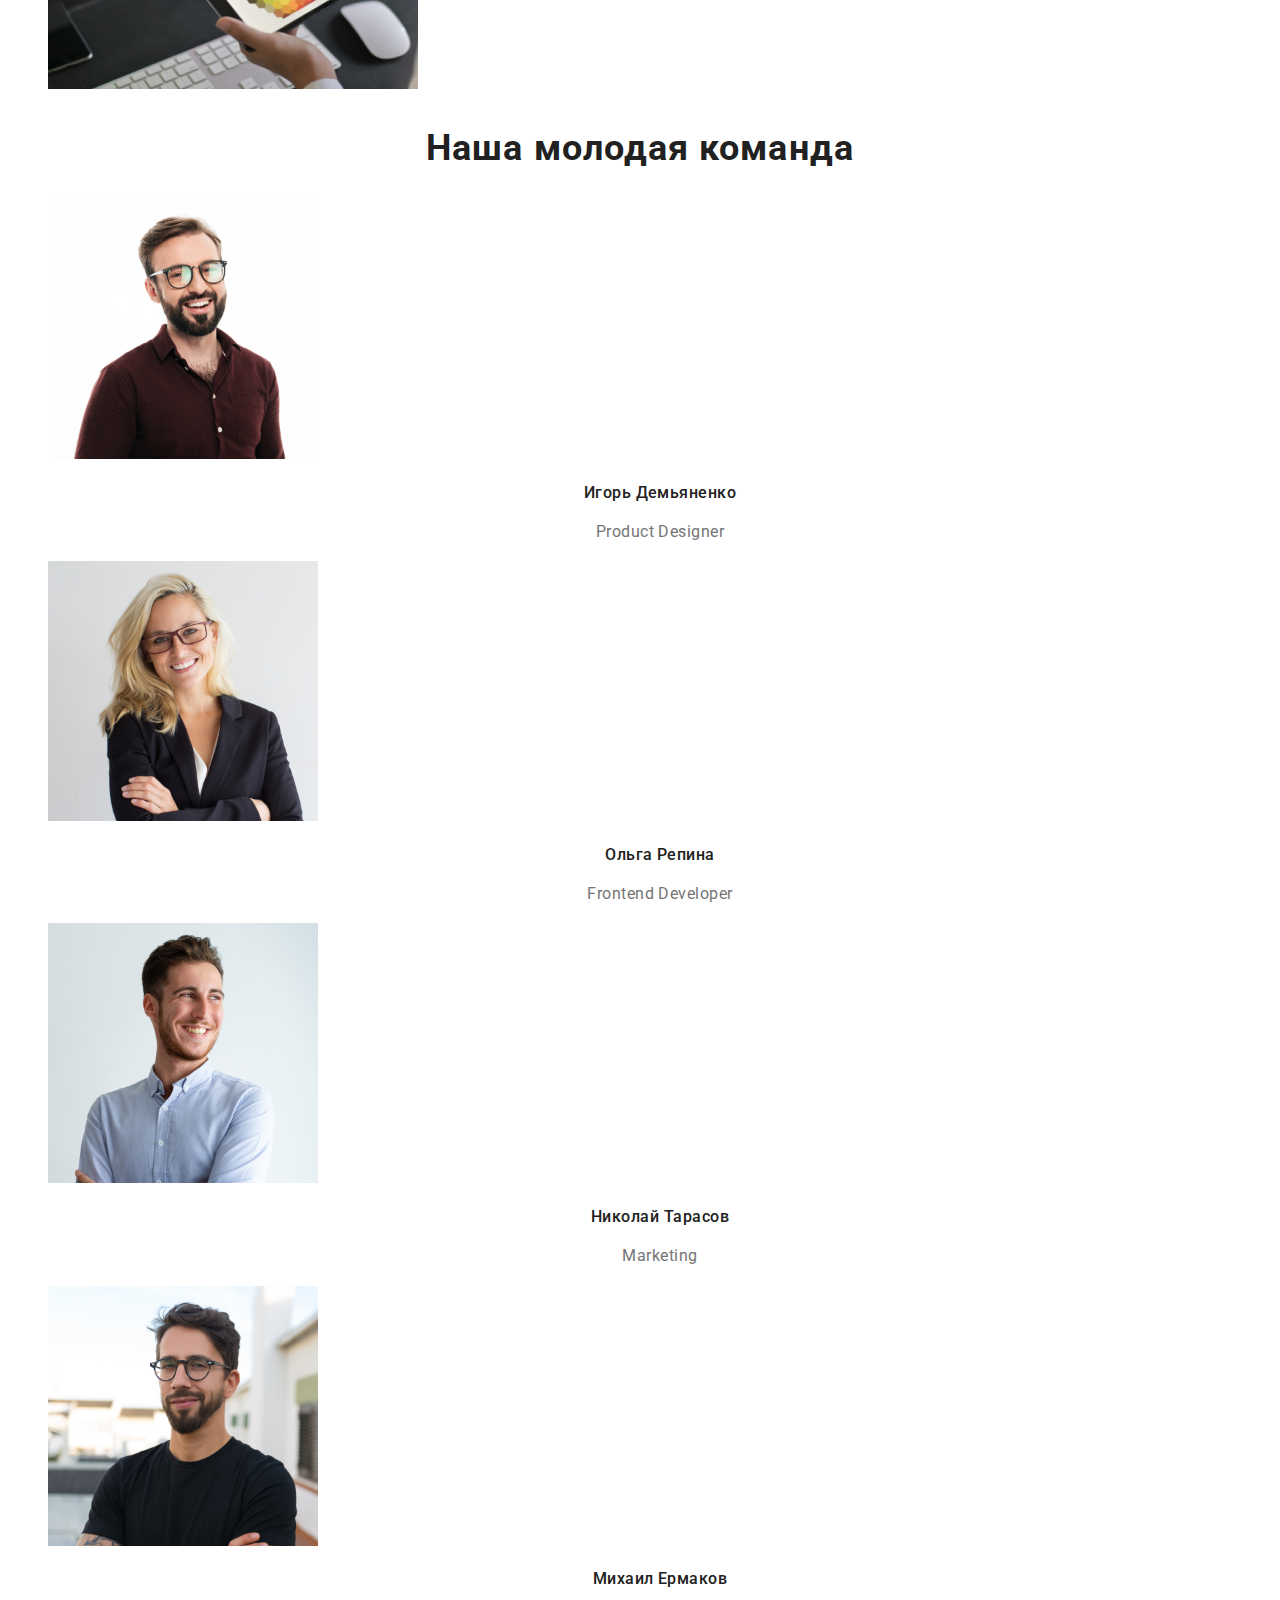
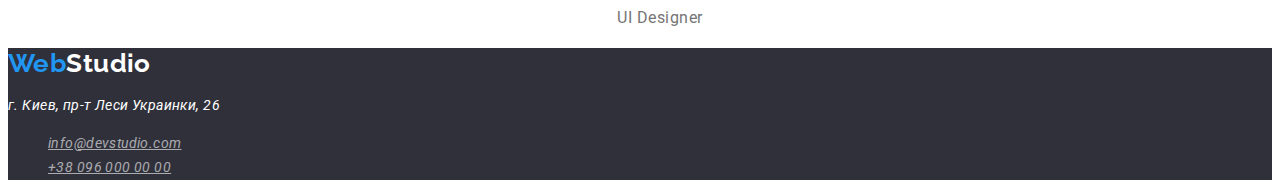
==== commit 04d44915: "0.9" ====
--- a/index.html
+++ b/index.html
@@ -1,122 +1,123 @@
 <!DOCTYPE html>
 <html lang="ru">
-  <head>
-    <meta charset="UTF-8" />
-    <meta http-equiv="X-UA-Compatible" content="IE=edge" />
-    <meta name="viewport" content="width=device-width, initial-scale=1.0" />
-    <link rel="preconnect" href="https://fonts.googleapis.com" />
-    <link rel="preconnect" href="https://fonts.gstatic.com" crossorigin />
-    <link
-      href="https://fonts.googleapis.com/css2?family=Raleway:wght@700&family=Roboto:wght@400;500;700;900&display=swap"
-      rel="stylesheet"
-    />
-    <link rel="stylesheet" href="./style.css" />
-    <title>Студия</title>
-  </head>
-  <body>
-    <header>
-      <nav>
-        <!--логотип фирмы-->
-        <a href="./index.html">webstudio</a>
-        <!--страницы в шапке-->
-        <ul class="site-nav list">
-          <li><a href="#">Студия</a></li>
-          <li><a href="./portfolio.html">Портфолио</a></li>
-          <li><a href="#">Контакты</a></li>
-        </ul>
-      </nav>
-      <!--контакты в шапке-->
-      <ul class="contacts list">
-        <li><a href="mailto:info@devstudio.com">info@devstudio.com</a></li>
-        <li><a href="tel:+380961111111">+38 096 000 00 00</a></li>
+
+<head>
+  <meta charset="UTF-8" />
+  <meta http-equiv="X-UA-Compatible" content="IE=edge" />
+  <meta name="viewport" content="width=device-width, initial-scale=1.0" />
+  <link rel="preconnect" href="https://fonts.googleapis.com" />
+  <link rel="preconnect" href="https://fonts.gstatic.com" crossorigin />
+  <link href="https://fonts.googleapis.com/css2?family=Raleway:wght@700&family=Roboto:wght@400;500;700;900&display=swap"
+    rel="stylesheet" />
+  <link rel="stylesheet" href="./style.css" />
+  <title>Студия</title>
+</head>
+
+<body>
+  <header>
+    <nav>
+      <!--логотип фирмы-->
+      <a href="./index.html" class="logo black">Web<span>Studio</span></a>
+      <!--страницы в шапке-->
+      <ul class="site-nav list">
+        <li><a href="#">Студия</a></li>
+        <li><a href="./portfolio.html">Портфолио</a></li>
+        <li><a href="#">Контакты</a></li>
       </ul>
-    </header>
-    <main>
-      <!--контейнер для основного содержимого-->
+    </nav>
+    <!--контакты в шапке-->
+    <ul class="contacts list">
+      <li><a href="mailto:info@devstudio.com">info@devstudio.com</a></li>
+      <li><a href="tel:+380961111111">+38 096 000 00 00</a></li>
+    </ul>
+  </header>
+  <main>
+    <!--контейнер для основного содержимого-->
 
-      <!--секция "герой"-->
-      <section class="hero">
-        <h1>Эффективные решения для вашего бизнеса</h1>
-        <button type="button" class="hero-btn">Заказать услугу</button>
-      </section>
-      <!--секция особенности-->
+    <!--секция "герой"-->
+    <section class="hero">
+      <h1>Эффективные решения для вашего бизнеса</h1>
+      <button type="button" class="hero-btn">Заказать услугу</button>
+    </section>
+    <!--секция особенности-->
 
-      <section class="feachers">
-        <h2>Невидимый заголовок секции</h2>
-        <ul class="list">
-          <li>
-            <h3>Внимание к деталям</h3>
-            <p>Идейные соображения, а также начало повседневной работы по формированию позиции.</p>
-          </li>
-          <li>
-            <h3>Пунктуальность</h3>
-            <p>
-              Задача организации, в особенности же рамки и место обучения кадров влечет за собой.
-            </p>
-          </li>
-          <li>
-            <h3>Планирование</h3>
-            <p>
-              Равным образом консультация с широким активом в значительной степени обуславливает.
-            </p>
-          </li>
-          <li>
-            <h3>Современные технологии</h3>
-            <p>Значимость этих проблем настолько очевидна, что реализация плановых заданий.</p>
-          </li>
-        </ul>
-      </section>
-      <!--секция чем занимаемся-->
-      <section class="what-are-we-doing">
-        <h2>Чем мы занимаемся</h2>
-        <ul class="list">
-          <li>
-            <img src="images/what_are_we_doing_1.jpg" alt="Чем мы тут занимаемся" width="370" />
-          </li>
-          <li>
-            <img src="images/what_are_we_doing_2.jpg" alt="Чем мы тут занимаемся" width="370" />
-          </li>
-          <li>
-            <img src="images/what_are_we_doing_3.jpg" alt="Чем мы тут занимаемся" width="370" />
-          </li>
-        </ul>
-      </section>
-      <!--секция наша команда-->
-      <section class="team">
-        <h2>Наша молодая команда</h2>
-        <ul class="list">
-          <li>
-            <img src="images/team_member_1.jpg" alt="team_member_1" width="270" />
-            <h3 class="team-item-title">Игорь Демьяненко</h3>
-            <p>Product Designer</p>
-          </li>
-          <li>
-            <img src="images/team_member_2.jpg" alt="team_member_2" width="270" />
-            <h3 class="team-item-title">Ольга Репина</h3>
-            <p>Frontend Developer</p>
-          </li>
-          <li>
-            <img src="images/team_member_3.jpg" alt="team_member_3" width="270" />
-            <h3 class="team-item-title">Николай Тарасов</h3>
-            <p>Marketing</p>
-          </li>
-          <li>
-            <img src="images/team_member_4.jpg" alt="team_member_4" width="270" />
-            <h3 class="team-item-title">Михаил Ермаков</h3>
-            <p>UI Designer</p>
-          </li>
-        </ul>
-      </section>
-    </main>
-    <footer>
-      <a href="#">webstudio</a>
-      <address>
-          <p class="footer-adress">г. Киев, пр-т Леси Украинки, 26</p>
-          <ul class="list"></ul>
-            <li><a href="mailto:info@devstudio.com">info@devstudio.com</a></li>
-            <li><a href="tel:+380960000000" class="footer-link">+38 096 000 00 00</a></li>
-          </ul>
-      </address>
-    </footer>
-  </body>
-</html>
+    <section class="feachers">
+      <h2>Невидимый заголовок секции</h2>
+      <ul class="list">
+        <li>
+          <h3>Внимание к деталям</h3>
+          <p>Идейные соображения, а также начало повседневной работы по формированию позиции.</p>
+        </li>
+        <li>
+          <h3>Пунктуальность</h3>
+          <p>
+            Задача организации, в особенности же рамки и место обучения кадров влечет за собой.
+          </p>
+        </li>
+        <li>
+          <h3>Планирование</h3>
+          <p>
+            Равным образом консультация с широким активом в значительной степени обуславливает.
+          </p>
+        </li>
+        <li>
+          <h3>Современные технологии</h3>
+          <p>Значимость этих проблем настолько очевидна, что реализация плановых заданий.</p>
+        </li>
+      </ul>
+    </section>
+    <!--секция чем занимаемся-->
+    <section class="what-are-we-doing">
+      <h2>Чем мы занимаемся</h2>
+      <ul class="list">
+        <li>
+          <img src="images/what_are_we_doing_1.jpg" alt="Чем мы тут занимаемся" width="370" />
+        </li>
+        <li>
+          <img src="images/what_are_we_doing_2.jpg" alt="Чем мы тут занимаемся" width="370" />
+        </li>
+        <li>
+          <img src="images/what_are_we_doing_3.jpg" alt="Чем мы тут занимаемся" width="370" />
+        </li>
+      </ul>
+    </section>
+    <!--секция наша команда-->
+    <section class="team">
+      <h2>Наша молодая команда</h2>
+      <ul class="list">
+        <li>
+          <img src="images/team_member_1.jpg" alt="team_member_1" width="270" />
+          <h3 class="team-item-title">Игорь Демьяненко</h3>
+          <p>Product Designer</p>
+        </li>
+        <li>
+          <img src="images/team_member_2.jpg" alt="team_member_2" width="270" />
+          <h3 class="team-item-title">Ольга Репина</h3>
+          <p>Frontend Developer</p>
+        </li>
+        <li>
+          <img src="images/team_member_3.jpg" alt="team_member_3" width="270" />
+          <h3 class="team-item-title">Николай Тарасов</h3>
+          <p>Marketing</p>
+        </li>
+        <li>
+          <img src="images/team_member_4.jpg" alt="team_member_4" width="270" />
+          <h3 class="team-item-title">Михаил Ермаков</h3>
+          <p>UI Designer</p>
+        </li>
+      </ul>
+    </section>
+  </main>
+  <footer class="footer">
+    <a href="#" class="logo white">Web<span>Studio</span></a>
+    <address>
+      <p class="footer-adress">г. Киев, пр-т Леси Украинки, 26</p>
+      <ul class="list">
+        <li><a href="mailto:info@devstudio.com" class="footer-link">info@devstudio.com</a></li>
+        <li><a href="tel:+380960000000" class="footer-link">+38 096 000 00 00</a></li>
+      </ul>
+    </address>
+  </footer>
+</body>
+
+</html>--- a/style.css
+++ b/style.css
@@ -49,6 +49,21 @@
 h4,
 h5 {
   color: var(--secondary-text-color);
+}
+/* Логотип */
+.logo {
+  color: var(--accent);
+  font-family: Raleway;
+  font-weight: bold;
+  font-size: 26px;
+  line-height: 1.19em;
+  text-decoration: none;
+}
+.black span {
+  color: var(--logo);
+}
+.white span {
+  color: var(--background-primary);
 }
 /* панель навигации */
 .site-nav a {
@@ -127,6 +142,25 @@
   text-align: center;
 }
 
+.portfolio-btn:hover,
+.portfolio-btn:focus {
+  background-color: var(--accent);
+  color: var(--background-primary);
+}
+/* адрес футере */
+.footer {
+  background-color: var(--background-hero);
+}
+.footer-adress {
+  color: var(--background-primary);
+  letter-spacing: 0.03em;
+}
+.footer-link {
+  color: var(--background-white-80);
+  letter-spacing: 0.03em;
+}
+/* Портфолио */
+
 /* кнопки-фильтры в портфолио */
 .portfolio-btn {
   width: 130px;
@@ -136,17 +170,19 @@
   color: var(--secondary-text-color);
   font-weight: 500;
   font-size: 16px;
-  line-height: 2.25;
+  line-height: 1.62;
+  letter-spacing: 0.03em;
 }
-.portfolio-btn:hover,
-.portfolio-btn:focus {
-  background-color: var(--accent);
-  color: var(--background-primary);
+
+/* Заголовки карточек в портфолио */
+.exemples h3 {
+  font-weight: bold;
+  font-size: 18px;
+  line-height: 2;
+  letter-spacing: 0.06em;
 }
-/* адрес футере */
-.footer-adress {
-  color: var(--background-primary);
+
+.exemples p {
+  font-size: 16px;
+  line-height: 1.87;
 }
-.footer-link {
-  color: var(--background-white-80);
-}
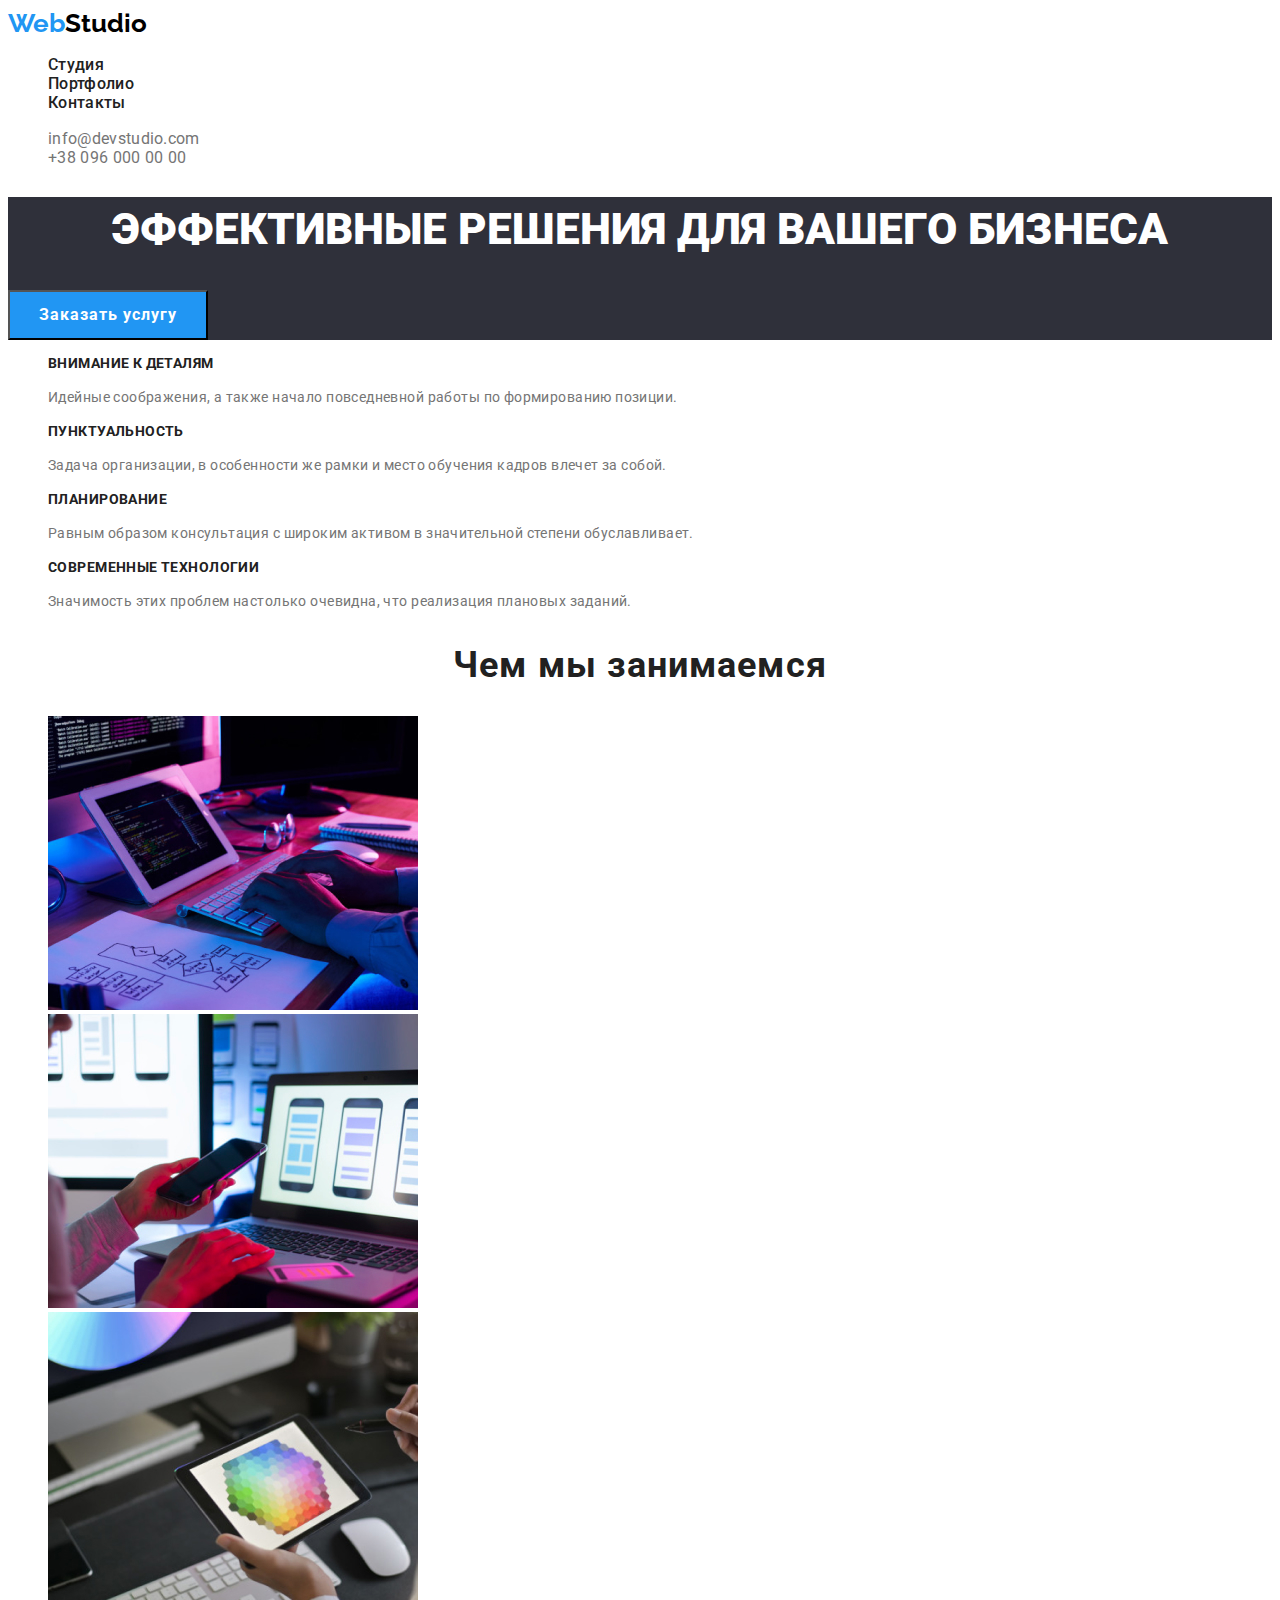
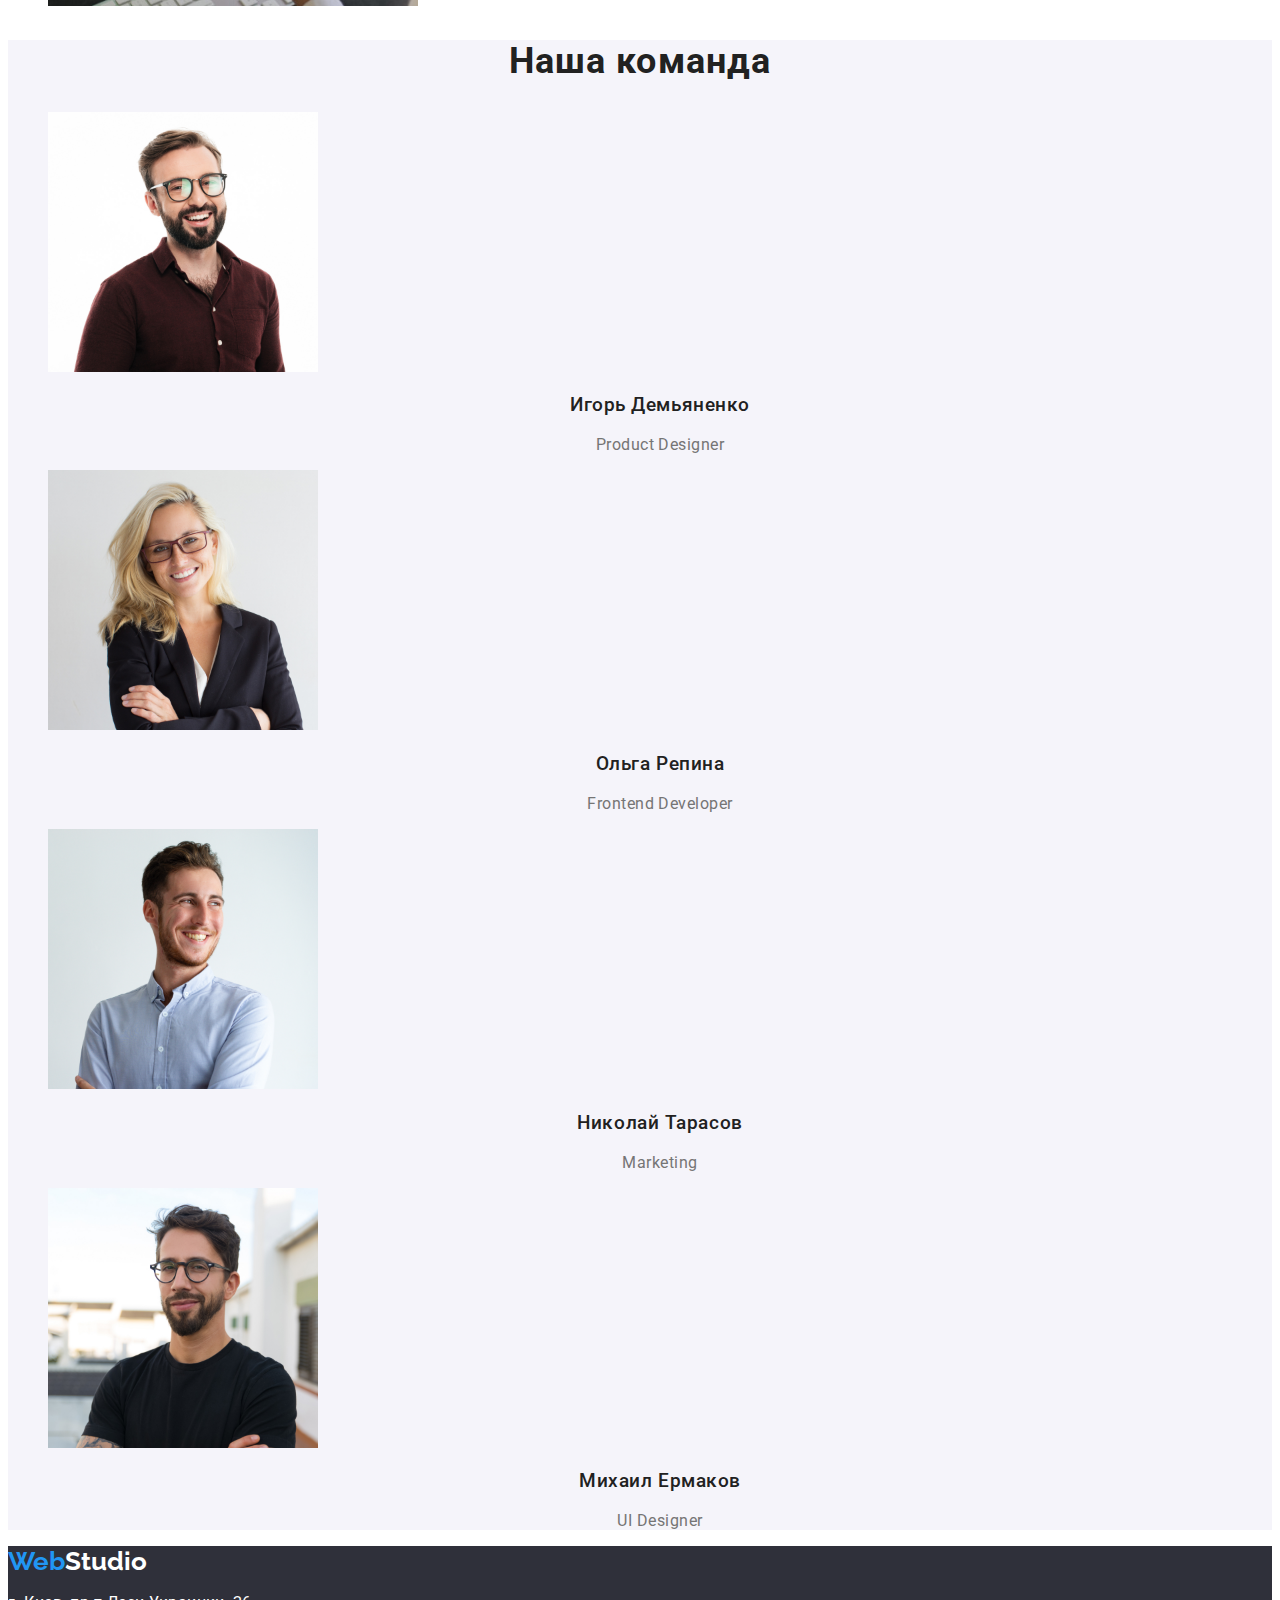
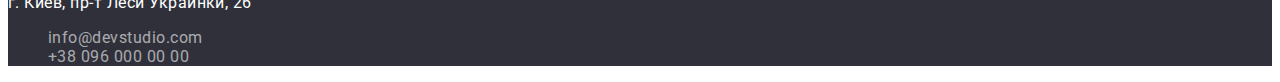
==== commit 55428d8a: "1.1" ====
--- a/index.html
+++ b/index.html
@@ -9,7 +9,7 @@
   <link rel="preconnect" href="https://fonts.gstatic.com" crossorigin />
   <link href="https://fonts.googleapis.com/css2?family=Raleway:wght@700&family=Roboto:wght@400;500;700;900&display=swap"
     rel="stylesheet" />
-  <link rel="stylesheet" href="./style.css" />
+  <link rel="stylesheet" href="./css/style.css" />
   <title>Студия</title>
 </head>
 
@@ -19,16 +19,16 @@
       <!--логотип фирмы-->
       <a href="./index.html" class="logo black">Web<span>Studio</span></a>
       <!--страницы в шапке-->
-      <ul class="site-nav list">
-        <li><a href="#">Студия</a></li>
-        <li><a href="./portfolio.html">Портфолио</a></li>
-        <li><a href="#">Контакты</a></li>
+      <ul class="menu-links list">
+        <li><a class="menu-link" href="#">Студия</a></li>
+        <li><a class="menu-link" href="./portfolio.html">Портфолио</a></li>
+        <li><a class="menu-link" href="#">Контакты</a></li>
       </ul>
     </nav>
     <!--контакты в шапке-->
     <ul class="contacts list">
-      <li><a href="mailto:info@devstudio.com">info@devstudio.com</a></li>
-      <li><a href="tel:+380961111111">+38 096 000 00 00</a></li>
+      <li><a class="contakt-link" href="mailto:info@devstudio.com">info@devstudio.com</a></li>
+      <li><a class="contakt-link" href="tel:+380961111111">+38 096 000 00 00</a></li>
     </ul>
   </header>
   <main>
@@ -36,39 +36,39 @@
 
     <!--секция "герой"-->
     <section class="hero">
-      <h1>Эффективные решения для вашего бизнеса</h1>
+      <h1 class="hero-title">Эффективные решения для вашего бизнеса</h1>
       <button type="button" class="hero-btn">Заказать услугу</button>
     </section>
     <!--секция особенности-->
 
     <section class="feachers">
-      <h2>Невидимый заголовок секции</h2>
+      <h2 hidden>Невидимый заголовок секции</h2>
       <ul class="list">
         <li>
-          <h3>Внимание к деталям</h3>
-          <p>Идейные соображения, а также начало повседневной работы по формированию позиции.</p>
+          <h3 class="feachers-title">Внимание к деталям</h3>
+          <p class="feachers-text">Идейные соображения, а также начало повседневной работы по формированию позиции.</p>
         </li>
         <li>
-          <h3>Пунктуальность</h3>
-          <p>
+          <h3 class="feachers-title">Пунктуальность</h3>
+          <p class="feachers-text">
             Задача организации, в особенности же рамки и место обучения кадров влечет за собой.
           </p>
         </li>
         <li>
-          <h3>Планирование</h3>
-          <p>
+          <h3 class="feachers-title">Планирование</h3>
+          <p class="feachers-text">
             Равным образом консультация с широким активом в значительной степени обуславливает.
           </p>
         </li>
         <li>
-          <h3>Современные технологии</h3>
-          <p>Значимость этих проблем настолько очевидна, что реализация плановых заданий.</p>
+          <h3 class="feachers-title">Современные технологии</h3>
+          <p class="feachers-text">Значимость этих проблем настолько очевидна, что реализация плановых заданий.</p>
         </li>
       </ul>
     </section>
     <!--секция чем занимаемся-->
     <section class="what-are-we-doing">
-      <h2>Чем мы занимаемся</h2>
+      <h2 class="what-are-we-doing-title">Чем мы занимаемся</h2>
       <ul class="list">
         <li>
           <img src="images/what_are_we_doing_1.jpg" alt="Чем мы тут занимаемся" width="370" />
@@ -83,27 +83,27 @@
     </section>
     <!--секция наша команда-->
     <section class="team">
-      <h2>Наша молодая команда</h2>
+      <h2 class="team-title">Наша команда</h2>
       <ul class="list">
         <li>
           <img src="images/team_member_1.jpg" alt="team_member_1" width="270" />
           <h3 class="team-item-title">Игорь Демьяненко</h3>
-          <p>Product Designer</p>
+          <p class="team-position">Product Designer</p>
         </li>
         <li>
           <img src="images/team_member_2.jpg" alt="team_member_2" width="270" />
           <h3 class="team-item-title">Ольга Репина</h3>
-          <p>Frontend Developer</p>
+          <p class="team-position">Frontend Developer</p>
         </li>
         <li>
           <img src="images/team_member_3.jpg" alt="team_member_3" width="270" />
           <h3 class="team-item-title">Николай Тарасов</h3>
-          <p>Marketing</p>
+          <p class="team-position">Marketing</p>
         </li>
         <li>
           <img src="images/team_member_4.jpg" alt="team_member_4" width="270" />
           <h3 class="team-item-title">Михаил Ермаков</h3>
-          <p>UI Designer</p>
+          <p class="team-position">UI Designer</p>
         </li>
       </ul>
     </section>
--- a/css/style.css
+++ b/css/style.css
@@ -0,0 +1,203 @@
+/* Палитра
+#2196F3 синий в лого
+#000000 черный в лого
+#2F303A чёрный в герое
+#FFFFFF белый фон основной
+#FFFFFF99 белый прозрачность 60%
+#212121 цвет заголовков черный
+#757575 серый основной цвет текста
+#F5F4FA серый на кнопках
+#E5E5E5 фон
+
+*/
+/* CSS rules to specify families
+
+font-family: 'Raleway', sans-serif;
+font-family: 'Roboto', sans-serif;
+
+ */
+/* CSS переменные */
+:root {
+  --background-primary: #ffffff;
+  --background-light-80: #ffffff99;
+  --background-secondary: #e5e5e5;
+  --background-hero: #2f303a;
+  --accent: #2196f3;
+  --primary-text-color: #757575;
+  --secondary-text-color: #212121;
+  --logo: #000000;
+  --accent-secondary: #f5f4fa;
+  --hero-btn-hover: #188ce8;
+}
+body {
+  background-color: var(--background-primary);
+  color: var(--primary-text-color);
+  font-family: 'Roboto', sans-serif;
+}
+
+/* "утилита" для сброса маркеров со списков */
+.list {
+  list-style: none;
+}
+/* Заголовки */
+h1,
+h2,
+h3,
+h4,
+h5 {
+  color: var(--secondary-text-color);
+}
+/* Логотип */
+.logo {
+  color: var(--accent);
+  font-family: Raleway;
+  font-weight: bold;
+  font-size: 26px;
+  line-height: 1.19em;
+  text-decoration: none;
+}
+.black span {
+  color: var(--logo);
+}
+.white span {
+  color: var(--background-primary);
+}
+/* панель навигации */
+.menu-link {
+  color: var(--secondary-text-color);
+  line-height: 1.14;
+  font-weight: 500;
+  letter-spacing: 0.02em;
+  text-decoration: none;
+}
+.menu-link:hover,
+.menu-link:focus,
+.contakt-link:hover,
+.contakt-link:focus,
+.footer-link:focus,
+.footer-link:hover {
+  color: var(--accent);
+}
+
+/* контакты */
+/* .contacts {
+} */
+.contakt-link {
+  color: var(--primary-text-color);
+  line-height: 1.14;
+  letter-spacing: 0.02em;
+  text-decoration: none;
+}
+
+/* Секция герой */
+.hero {
+  background-color: var(--background-hero);
+}
+
+.hero-title {
+  color: var(--background-primary);
+  font-weight: 900;
+  font-size: 44px;
+  line-height: 1.46;
+  text-align: center;
+  text-transform: uppercase;
+}
+.hero-btn {
+  font-family: 'Roboto';
+  background-color: var(--accent);
+  color: var(--background-primary);
+  font-size: 16px;
+  line-height: 1.875;
+  font-weight: 700;
+  letter-spacing: 0.06em;
+  min-width: 200px;
+  min-height: 50px;
+  cursor: pointer;
+}
+.hero-btn:focus,
+.hero-btn:hover {
+  background-color: var(--hero-btn-hover);
+}
+/* секция feachers */
+.feachers-title {
+  font-size: 14px;
+  line-height: 1.14;
+  font-weight: bold;
+  letter-spacing: 0.03em;
+  text-transform: uppercase;
+}
+.feachers-text {
+  font-size: 14px;
+  line-height: 1.71;
+  letter-spacing: 0.03em;
+}
+/* Заголовки секций */
+.team-title,
+.what-are-we-doing-title {
+  font-size: 36px;
+  line-height: 1.17;
+  font-weight: bold;
+  letter-spacing: 0.03em;
+  text-align: center;
+}
+.team {
+  background-color: var(--accent-secondary);
+}
+.team-item-title {
+  line-height: 1.1875;
+  font-weight: 500;
+  letter-spacing: 0.03em;
+  text-align: center;
+}
+.team-position {
+  letter-spacing: 0.03em;
+  text-align: center;
+}
+
+/* адрес футере */
+.footer {
+  background-color: var(--background-hero);
+}
+.footer-adress {
+  color: var(--background-primary);
+  font-style: normal;
+  letter-spacing: 0.03em;
+}
+.footer-link {
+  color: var(--background-light-80);
+  font-style: normal;
+  letter-spacing: 0.03em;
+  text-decoration: none;
+}
+/* Портфолио */
+
+/* кнопки-фильтры в портфолио */
+.portfolio-btn {
+  font-family: 'Roboto';
+  width: 130px;
+  height: 38px;
+  background-color: var(--accent-secondary);
+  color: var(--secondary-text-color);
+  font-weight: 500;
+  font-size: 16px;
+  line-height: 1.62;
+  letter-spacing: 0.03em;
+  cursor: pointer;
+}
+.portfolio-btn:hover,
+.portfolio-btn:focus {
+  background-color: var(--accent);
+  color: var(--background-primary);
+}
+
+/* Заголовки карточек в портфолио */
+.exemples-title {
+  font-weight: 700;
+  font-size: 18px;
+  line-height: 2;
+  letter-spacing: 0.06em;
+}
+
+.exemples-text {
+  line-height: 1.87;
+}
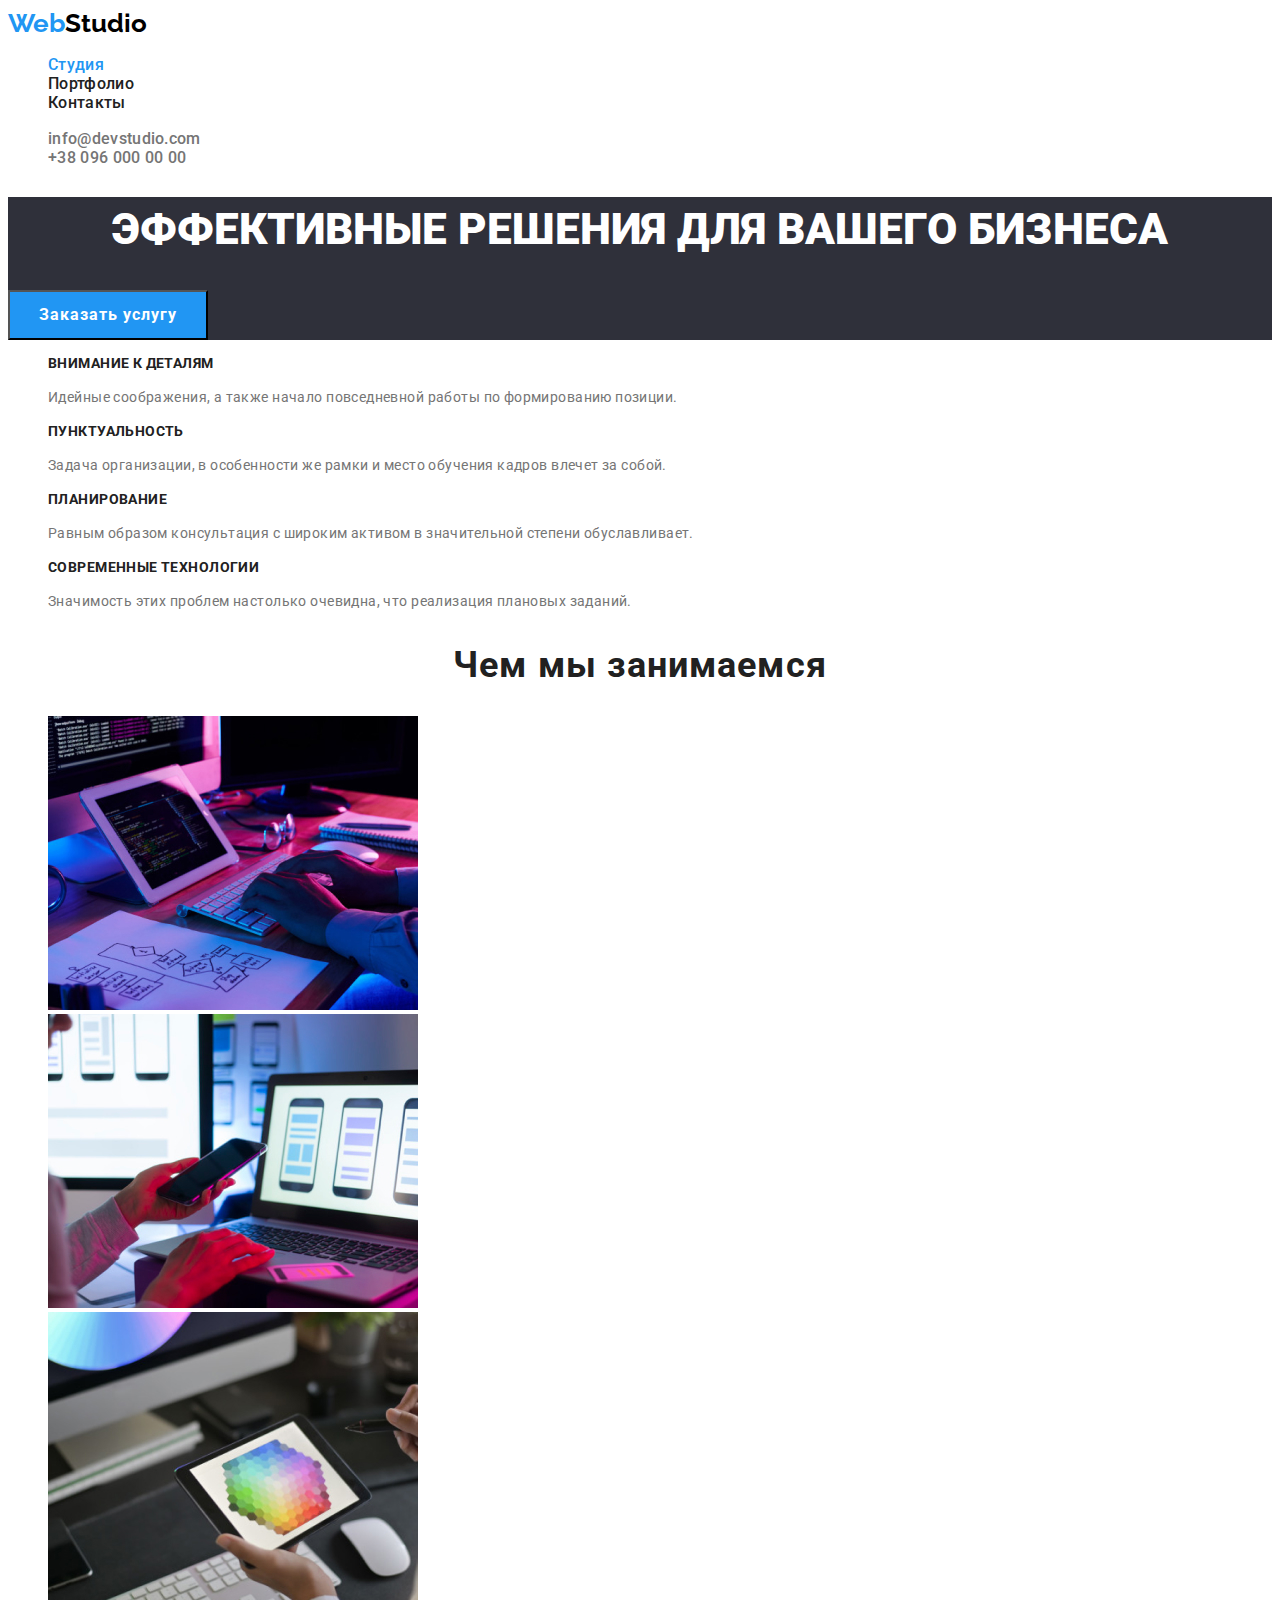
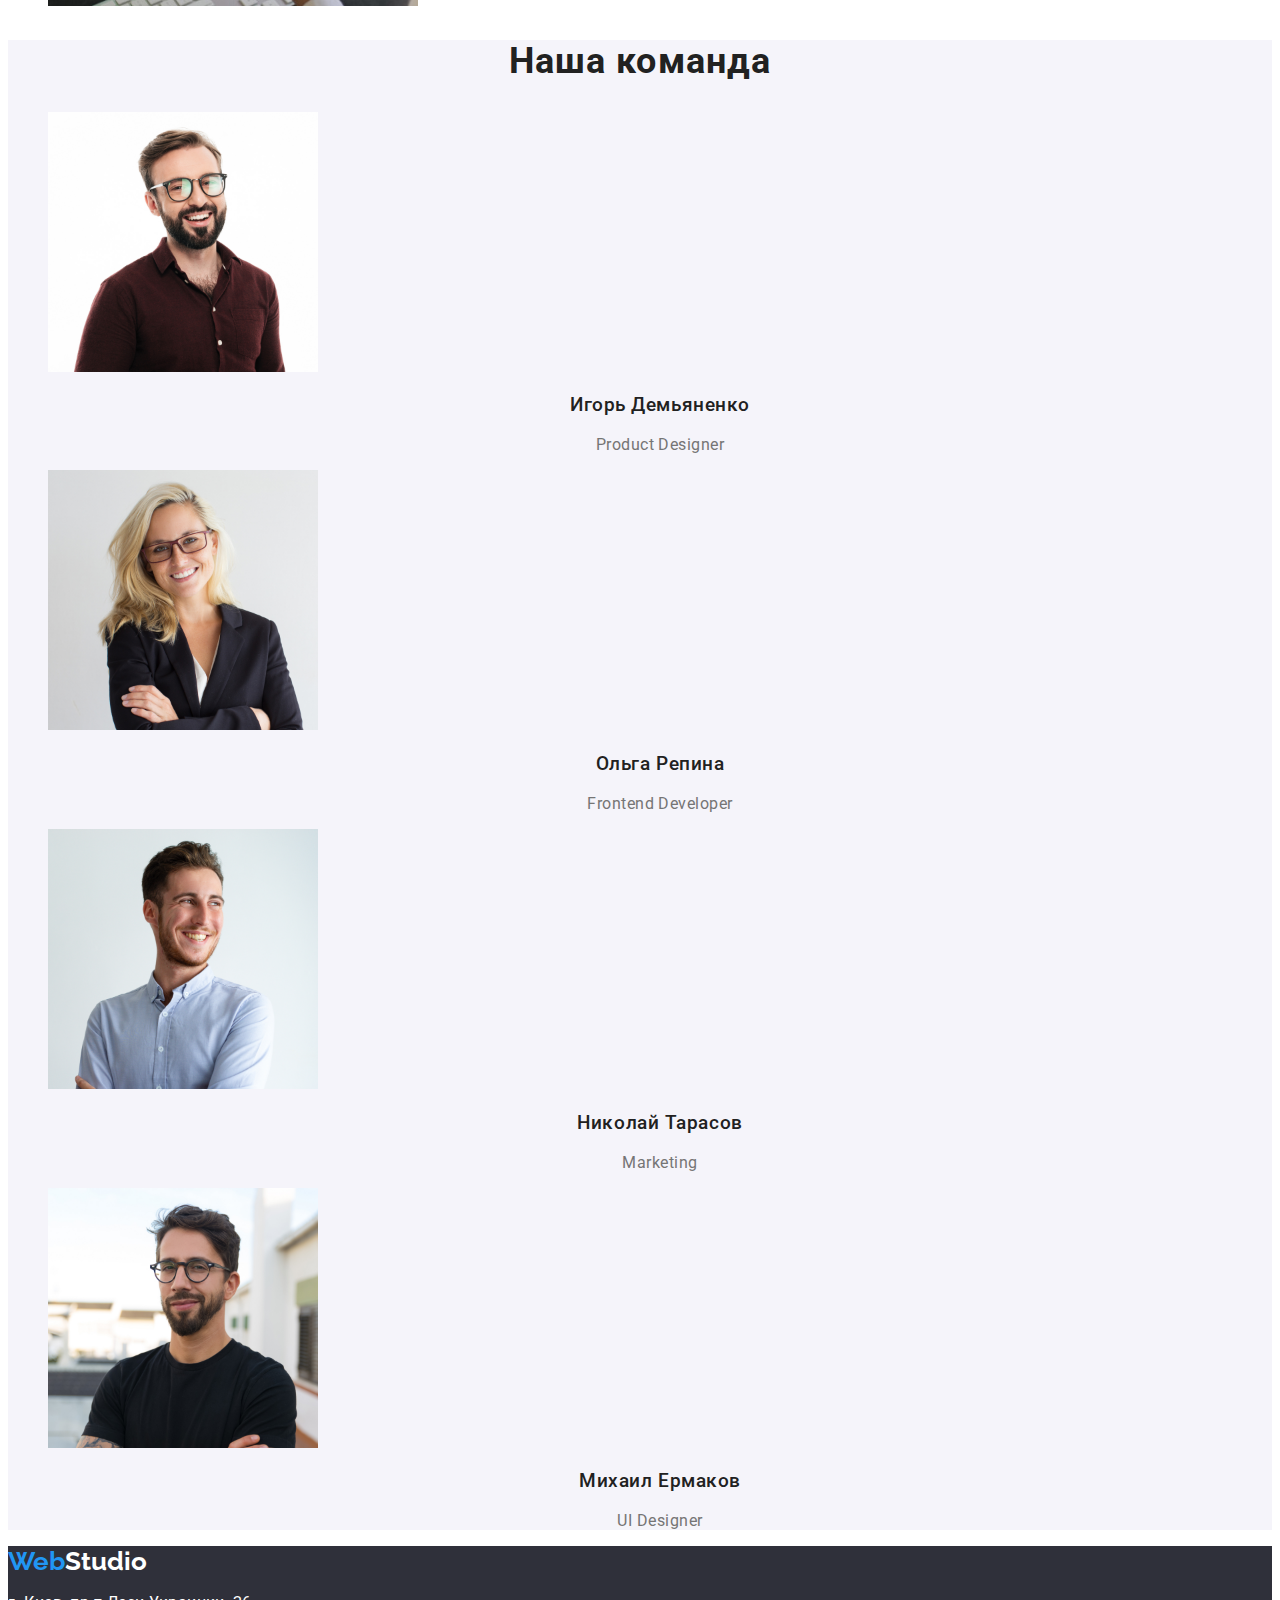
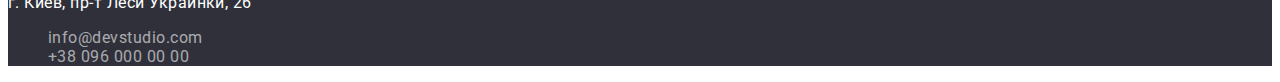
==== commit b310c9f7: "сделал текущую страницу" ====
--- a/index.html
+++ b/index.html
@@ -20,7 +20,7 @@
       <a href="./index.html" class="logo black">Web<span>Studio</span></a>
       <!--страницы в шапке-->
       <ul class="menu-links list">
-        <li><a class="menu-link" href="#">Студия</a></li>
+        <li><a class="menu-link current" href="#">Студия</a></li>
         <li><a class="menu-link" href="./portfolio.html">Портфолио</a></li>
         <li><a class="menu-link" href="#">Контакты</a></li>
       </ul>
--- a/css/style.css
+++ b/css/style.css
@@ -78,12 +78,16 @@
 .footer-link:hover {
   color: var(--accent);
 }
+.current {
+  color: var(--accent);
+}
 
 /* контакты */
 /* .contacts {
 } */
 .contakt-link {
   color: var(--primary-text-color);
+  font-weight: 500;
   line-height: 1.14;
   letter-spacing: 0.02em;
   text-decoration: none;
